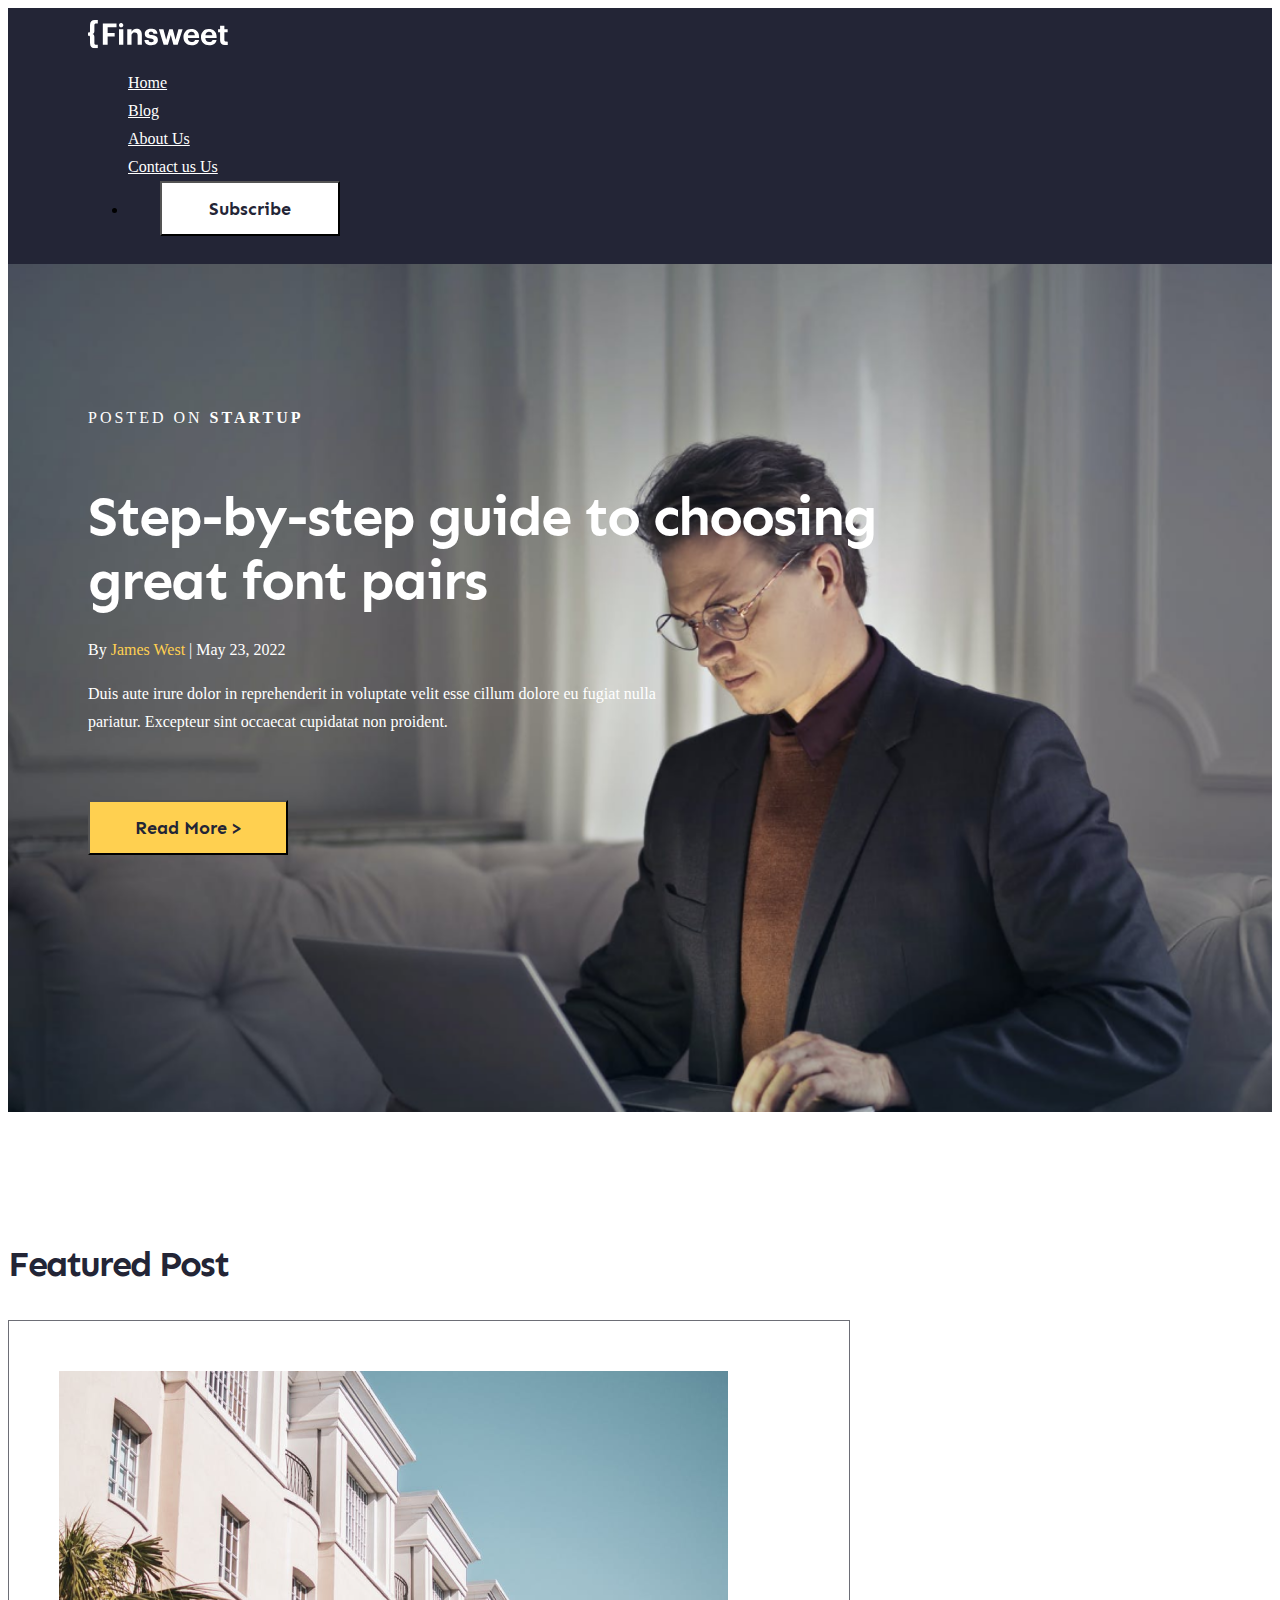
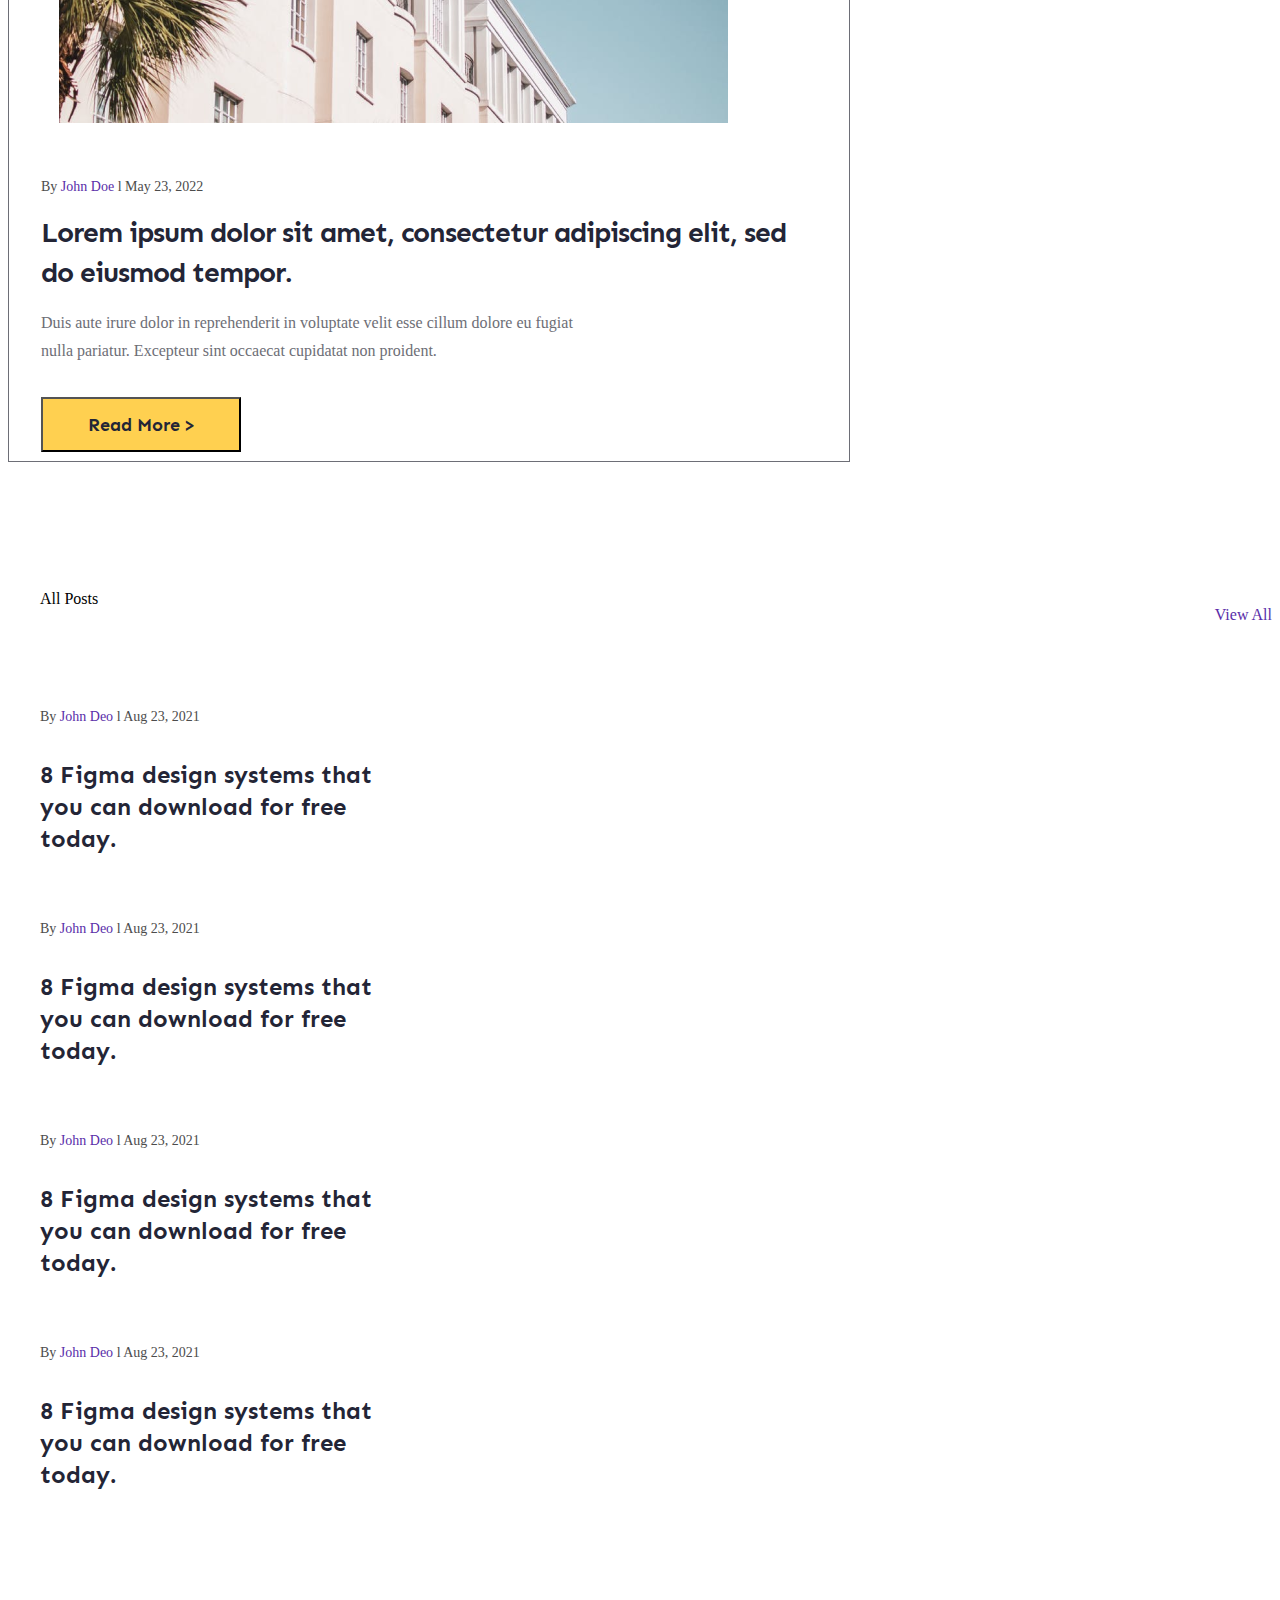
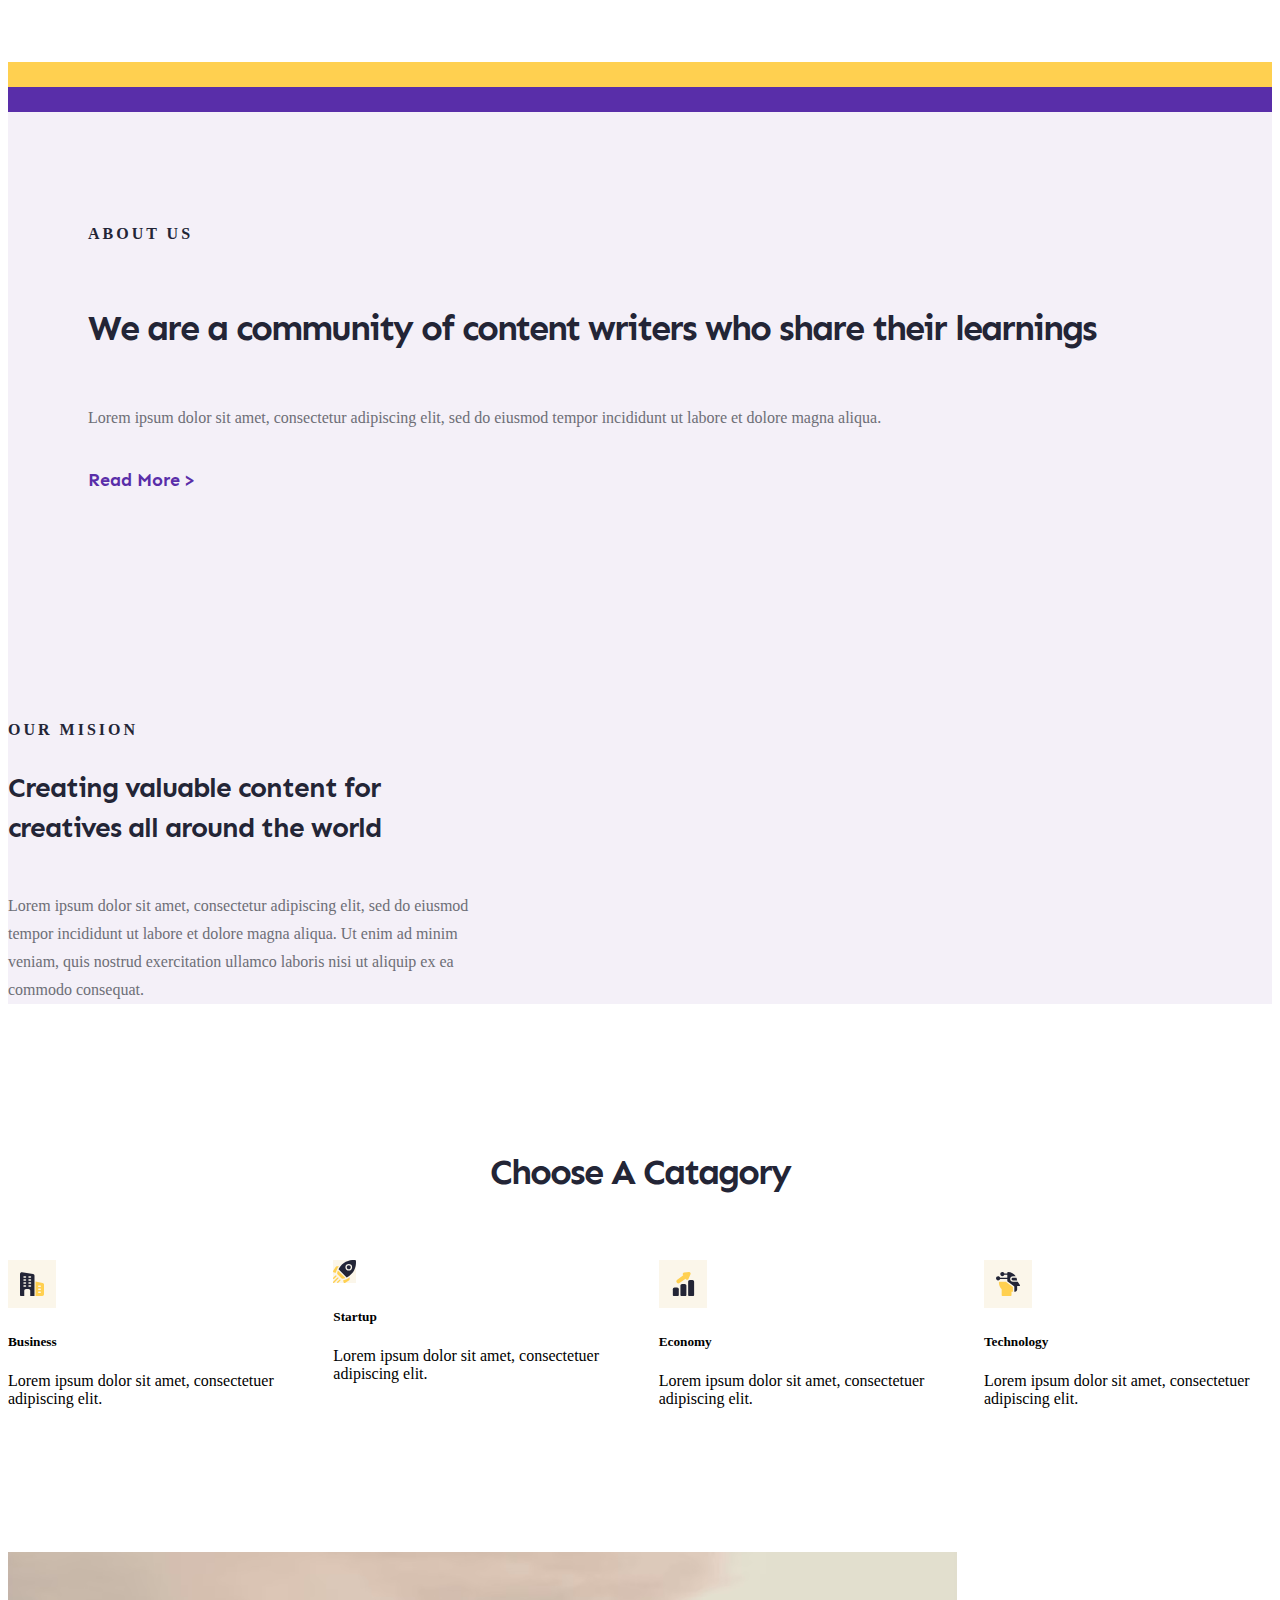
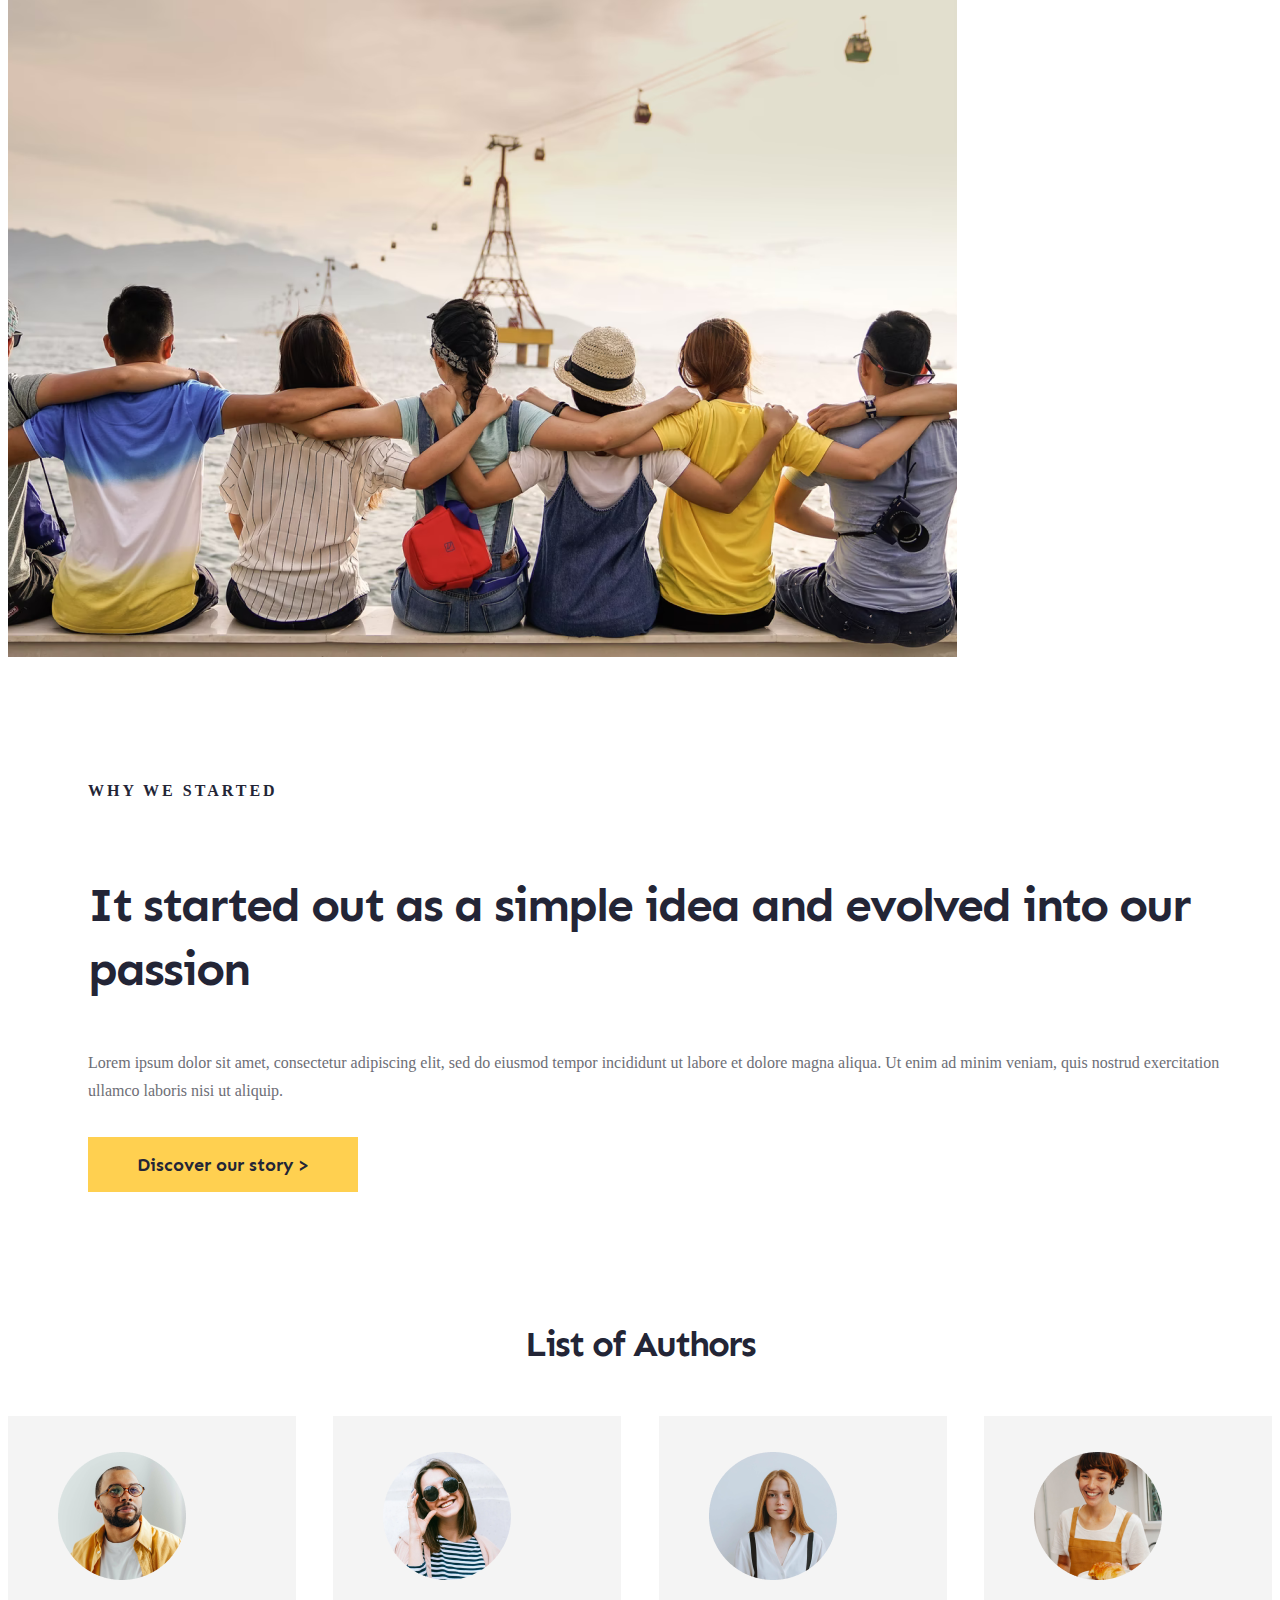
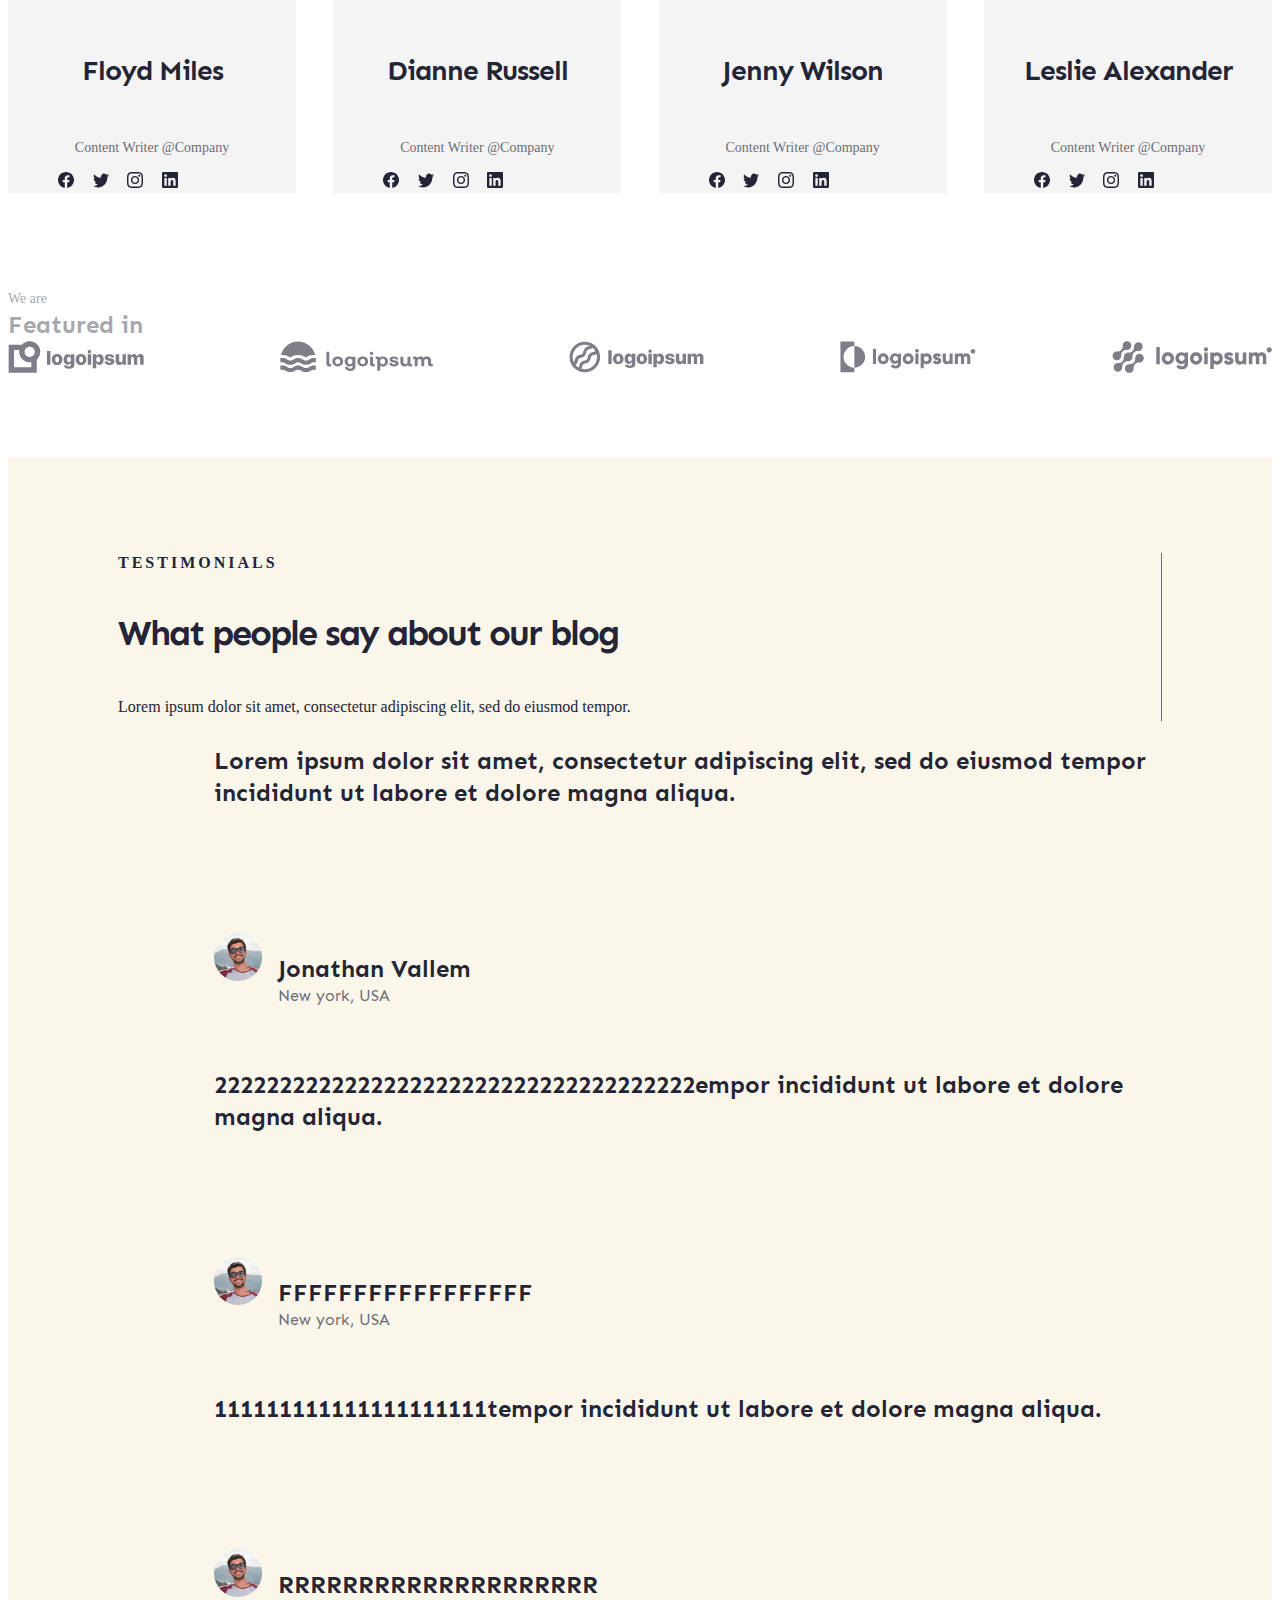
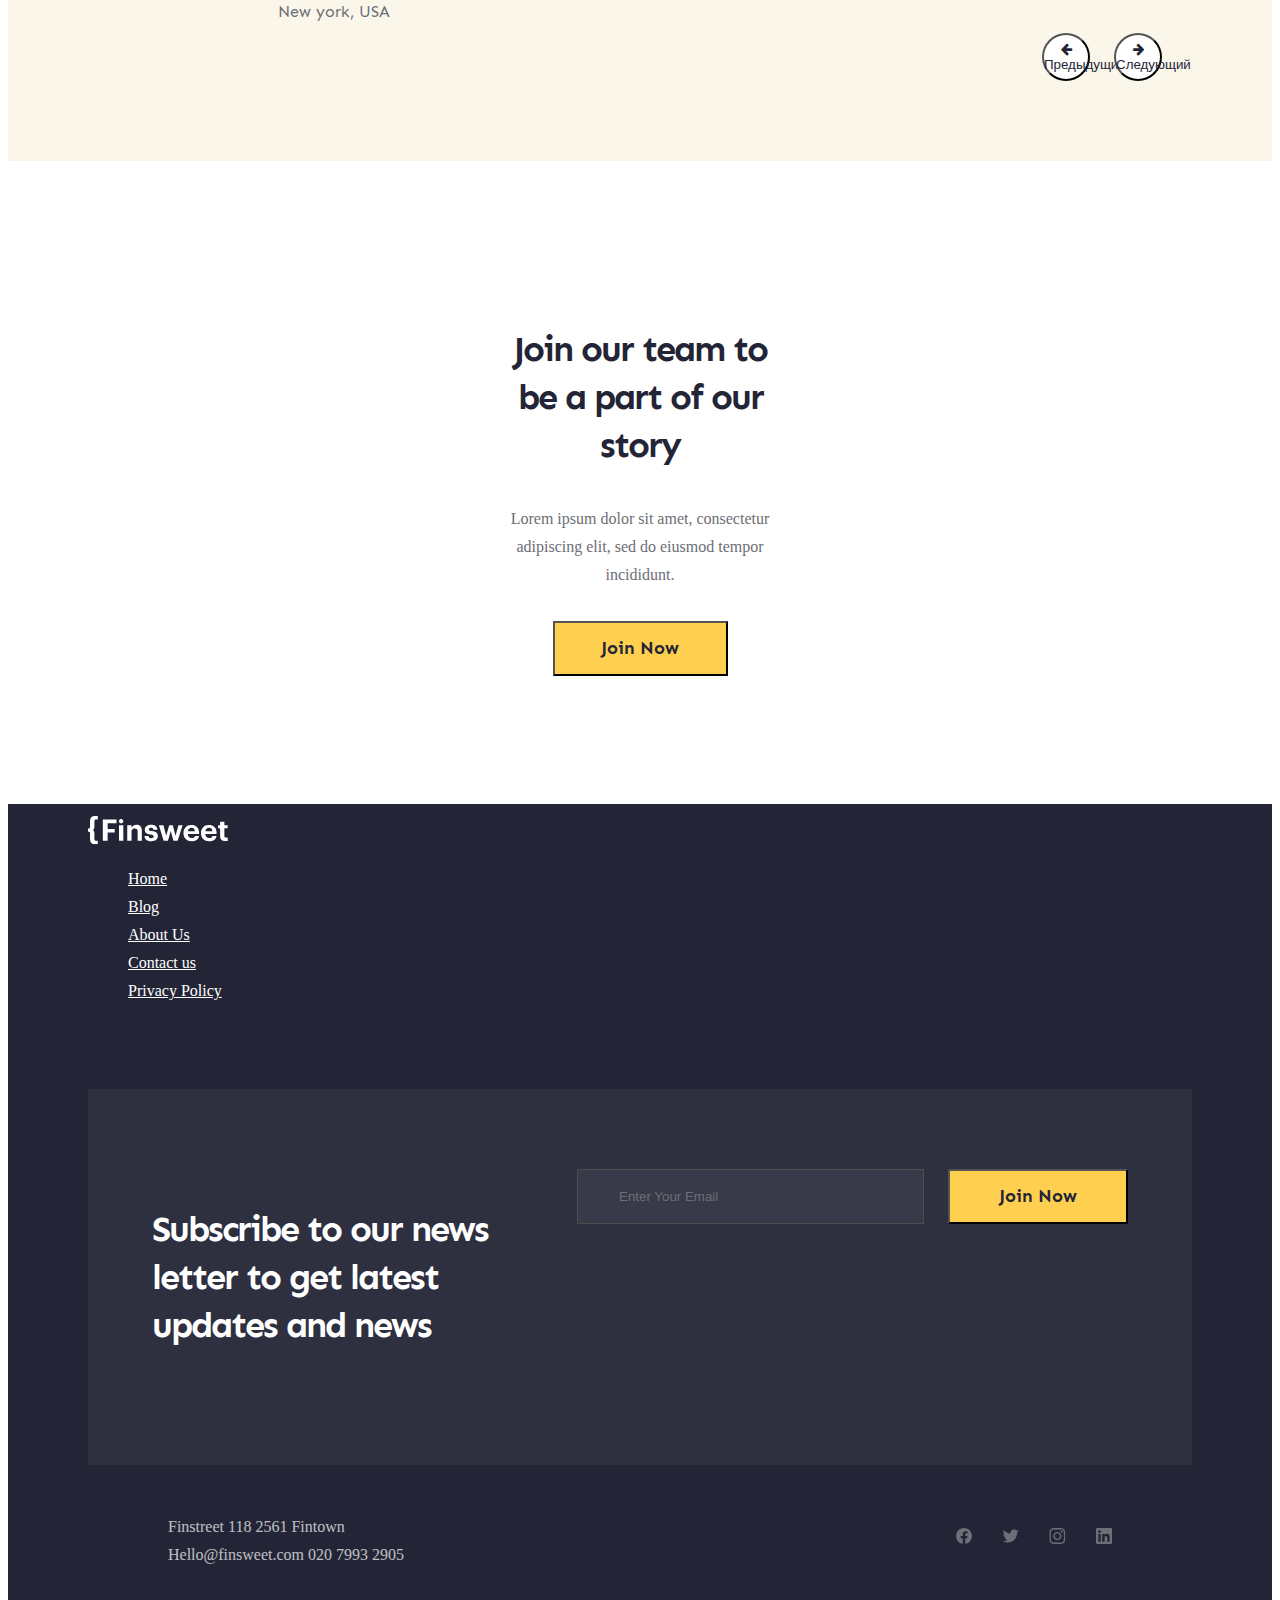
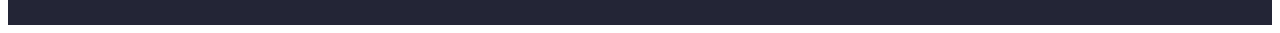
==== index.html @ 6fd72b65 "first git" ====
<!doctype html>
<html lang="ru">
  <head>
    <meta charset="utf-8">
    <meta name="viewport" content="width=device-width, initial-scale=1">
    <title>FinSweet</title>
    <link href="https://cdn.jsdelivr.net/npm/bootstrap@5.3.0-alpha3/dist/css/bootstrap.min.css" rel="stylesheet" integrity="sha384-KK94CHFLLe+nY2dmCWGMq91rCGa5gtU4mk92HdvYe+M/SXH301p5ILy+dN9+nJOZ" crossorigin="anonymous">
    <script src="https://cdn.jsdelivr.net/npm/bootstrap@5.3.0-alpha1/dist/js/bootstrap.bundle.min.js"></script>
    <link rel="stylesheet" href="style.css">
    <link rel="stylesheet" href="font-awesome-4.7.0/css/font-awesome.min.css">
  </head>


  <body>
    
      <nav class="navbar navbar-expand-lg bg-body-tertiary bg-dark navbar__wrapper" data-bs-theme="dark">
        <div class="container-fluid fluid__wrapper">
          <a class="navbar-brand" href="#"><img src="images/finsweetlogo.svg" alt="FinSweet"></a>
            <ul class="navbar-nav ms-auto mb-2 mb-lg-0">
              <li class="nav-item header__item">
                <a class="nav-link header__link" aria-current="page" href="#">Home</a>
              </li>
              <li class="nav-item header__item">
                <a class="nav-link header__link" href="#">Blog</a>
              </li>
              <li class="nav-item header__item">
                <a class="nav-link header__link" href="#">About Us</a>
              </li>
              <li class="nav-item header__item">
                <a class="nav-link header__link" href="#">Contact us Us</a>
              </li>
              <li class="nav-item">
                <button type="button" class="btn header__button">Subscribe</button>
              </li>
            </ul>
        </div>
      </nav>
      <div class="container-fluid header__post">
        <p class="header__post__line1">Posted on <span class="header__post__line1_span">startup</span></p>
        <p class="header__post__line2">Step-by-step guide to choosing great font pairs</p>
        <p class="header__post__line3">By <a href="#" class="header__post__line3_link">James West</a> |  May 23, 2022 </p>
        <p class="header__post__line4">Duis aute irure dolor in reprehenderit in voluptate velit esse cillum dolore eu fugiat nulla pariatur. Excepteur sint occaecat cupidatat non proident.</p>
        <button type="button" class="btn header__post__button">Read More ></button>
      </div>
    <div class="container main__wrapper">
        <div class="container-fluid main__wrapper">
          <div class="row">
            <div class="col-8">
              <p class="main__post__title">Featured Post</p>
              <div class="featured__post__wrapper">
                <div class="featured__post__img"><img src="images/white-concrete-building-1838640.png"></div>
                <p class="featured__post__line1">By <a href="#"class="featured__post__link">John Doe</a>   l   May 23, 2022</p>
                <p class="featured__post__line2">Lorem ipsum dolor sit amet, consectetur adipiscing elit, sed do eiusmod tempor.</p>
                <p class="featured__post__line3">Duis aute irure dolor in reprehenderit in voluptate velit esse cillum dolore eu fugiat nulla pariatur. Excepteur sint occaecat cupidatat non proident.</p>
                <button type="button" class="btn featured__post__button">Read More ></button>
              </div>
            </div>
            <div class="col-4">
              
              <div class="main__viewAll__wrapper">
                <div class="main__allPost">All Posts</div>
                <div class="main__viewAll"><a href="#" class="main__viewAll__link">View All</a></div>
              </div>
              <div class="main__allPost__wrapper">
                <div class="main__allPost__post1 linkBlock" onclick="location.href='#';">
                    <p class="main__post1__line1">By <a href="#" class="main__post1__link">John Deo</a>   l   Aug 23, 2021 </p>
                    <p class="main__post1__line2">8 Figma design systems that you can download for free today.</p>
                </div>
                <div class="main__allPost__post1 linkBlock" onclick="location.href='#';">
                    <p class="main__post1__line1">By <a href="#" class="main__post1__link">John Deo</a>   l   Aug 23, 2021 </p>
                    <p class="main__post1__line2">8 Figma design systems that you can download for free today.</p>
                </div>
                <div class="main__allPost__post1 linkBlock" onclick="location.href='#';">
                    <p class="main__post1__line1">By <a href="#" class="main__post1__link">John Deo</a>   l   Aug 23, 2021 </p>
                    <p class="main__post1__line2">8 Figma design systems that you can download for free today.</p>
                </div>
                <div class="linkblock" onclick="location.href='#';">
                  <div class="main__allPost__post1 linkBlock" onclick="location.href='#';">
                    <p class="main__post1__line1">By <a href="#" class="main__post1__link">John Deo</a>   l   Aug 23, 2021 </p>
                    <p class="main__post1__line2">8 Figma design systems that you can download for free today.</p>
                </div>
              </div>
            </div>
          </div>
        </div>
      

        <div class="row colorRow__wrapper">
          <div class="col-3 colorZone__white">
          </div>
          <div class="col-6 colorZone__yellow">
          </div>
          <div class="col-3 colorZone__purple">
          </div>
        </div>


        <div class="row ourCards__wrapper">
          <div class="col-6 aboutUs__card">
            <p class="aboutUs__card__line1">ABOUT US</p>
            <p class="aboutUs__card__line2">We are a community of content writers who share their learnings</p>
            <p class="aboutUs__card__line3">Lorem ipsum dolor sit amet, consectetur adipiscing elit, sed do eiusmod tempor incididunt ut labore et dolore magna aliqua.</p>
            <p class="aboutUs__card__line4"><a href="#" class="aboutUs__card__link">Read More ></a></p>
          </div>
          <div class="col-6 ourMission__card">
            <p class="ourMission__card__line1">Our mision</p>
            <p class="ourMission__card__line2">Creating valuable content for creatives all around the world</p>
            <p class="ourMission__card__line3">Lorem ipsum dolor sit amet, consectetur adipiscing elit, sed do eiusmod tempor incididunt ut labore et dolore magna aliqua. Ut enim ad minim veniam, quis nostrud exercitation ullamco laboris nisi ut aliquip ex ea commodo consequat.</p>
          </div>
        </div>
        <div class="catagory">Choose A Catagory</div>
        <div class="row cardRow__wrapper">
          <div class="card catagory__card__wrapper linkblock" onclick="location.href='#';" style="width: 18rem;">
            <div class="card-body">
              <p class="card-text"><img class="cardSvg" src="images/iconBusiness.svg" alt="Building"></p>
              <h5 class="card-title">Business</h5>
              <p class="card-text">Lorem ipsum dolor sit amet, consectetuer adipiscing elit.</p>
            </div>
          </div>
          <div class="card catagory__card__wrapper linkblock" onclick="location.href='#';" style="width: 18rem;">
            <div class="card-body">
              <p class="card-text"><img class="cardSvg RocketSvg" src="images/iconStartup.svg" alt="Rocket"></p>
              <h5 class="card-title">Startup</h5>
              <p class="card-text">Lorem ipsum dolor sit amet, consectetuer adipiscing elit.</p>
            </div>
          </div>
          <div class="card catagory__card__wrapper linkblock" onclick="location.href='#';" style="width: 18rem;">
            <div class="card-body">
              <p class="card-text"><img class="cardSvg" src="images/iconEconomy.svg" alt="Graph"></p>
              <h5 class="card-title">Economy</h5>
              <p class="card-text">Lorem ipsum dolor sit amet, consectetuer adipiscing elit.</p>
            </div>
          </div>
          <div class="card catagory__card__wrapper linkblock" onclick="location.href='#';" style="width: 18rem;">
            <div class="card-body">
              <p class="card-text"><img class="cardSvg" src="images/iconTechnology.svg" alt="Brain"></p>
              <h5 class="card-title">Technology</h5>
              <p class="card-text">Lorem ipsum dolor sit amet, consectetuer adipiscing elit.</p>
            </div>
          </div>
        </div>
        <div class="row whyWeStarted__wrapper">
          <div class="col-6">
            <img src="images/wwsbg.png" alt="background">
          </div>
          <div class="col-6 whyWeStarted">
            <p class="whyWeStarted__line1">Why we started </p>
            <p class="whyWeStarted__line2">It started out as a simple idea and evolved into our passion</p>
            <p class="whyWeStarted__line3">Lorem ipsum dolor sit amet, consectetur adipiscing elit, sed do eiusmod tempor incididunt ut labore et dolore magna aliqua. Ut enim ad minim veniam, quis nostrud exercitation ullamco laboris nisi ut aliquip.</p>
            <button type="button" class="btn whyWeStarted__button">Discover our story ></button>
          </div>
        </div>
        <div class="listOfAuthors">List of Authors</div>
        <div class="row cardRow__wrapper">
          <div class="card author__card__wrapper linkBlock" style="width: 18rem;">
            <div class="card-body">
              <p class="card-text"><img class="cardImage" src="images/man-in-yellow-button-up-shirt-wearing-black-framed-eyeglasses-7562313.png" alt="Author Photo"></p>
              <h5 class="card-title author__name">Floyd Miles</h5>
              <p class="card-text author__pos">Content Writer @Company</p>
              <div class="author__card__links">
                <a href="#" class="card__link__logo"><img src="images/facebook.svg" alt="Facebook"></a>
                <a href="#" class="card__link__logo"><img src="images/twitter.svg" alt="Twitter"></a>
                <a href="#" class="card__link__logo"><img src="images/inst.svg" alt="Instagram"></a>
                <a href="#" class="card__link__logo"><img src="images/linked.svg" alt="LinkedIn"></a>
              </div>
            </div>
          </div>
          <div class="card author__card__wrapper linkBlock" style="width: 18rem;">
            <div class="card-body">
              <p class="card-text"><img class="cardImage" src="images/woman-in-white-and-black-striped-shirt-wearing-black-sunglasses-3671083.png" alt="Author Photo"></p>
              <h5 class="card-title author__name">Dianne Russell</h5>
              <p class="card-text author__pos">Content Writer @Company</p>
              <div class="author__card__links">
                <a href="#" class="card__link__logo"><img src="images/facebook.svg" alt="Facebook"></a>
                <a href="#" class="card__link__logo"><img src="images/twitter.svg" alt="Twitter"></a>
                <a href="#" class="card__link__logo"><img src="images/inst.svg" alt="Instagram"></a>
                <a href="#" class="card__link__logo"><img src="images/linked.svg" alt="LinkedIn"></a>
              </div>
            </div>
          </div>
          <div class="card author__card__wrapper linkBlock" style="width: 18rem;">
            <div class="card-body">
              <p class="card-text"><img class="cardImage" src="images/fashion-woman-cute-shoes-5704849.png" alt="Author Photo"></p>
              <h5 class="card-title author__name">Jenny Wilson</h5>
              <p class="card-text author__pos">Content Writer @Company</p>
              <div class="author__card__links">
                <a href="#" class="card__link__logo"><img src="images/facebook.svg" alt="Facebook"></a>
                <a href="#" class="card__link__logo"><img src="images/twitter.svg" alt="Twitter"></a>
                <a href="#" class="card__link__logo"><img src="images/inst.svg" alt="Instagram"></a>
                <a href="#" class="card__link__logo"><img src="images/linked.svg" alt="LinkedIn"></a>
              </div>
            </div>
          </div>
          <div class="card author__card__wrapper linkBlock" style="width: 18rem;">
            <div class="card-body">
              <p class="card-text"><img class="cardImage" src="images/content-baker-with-delicious-puff-in-cafeteria-6205509.png" alt="Author Photo"></p>
              <h5 class="card-title author__name">Leslie Alexander</h5>
              <p class="card-text author__pos">Content Writer @Company</p>
              <div class="author__card__links">
                <a href="#" class="card__link__logo"><img src="images/facebook.svg" alt="Facebook"></a>
                <a href="#" class="card__link__logo"><img src="images/twitter.svg" alt="Twitter"></a>
                <a href="#" class="card__link__logo"><img src="images/inst.svg" alt="Instagram"></a>
                <a href="#" class="card__link__logo"><img src="images/linked.svg" alt="LinkedIn"></a>
              </div>
            </div>
          </div>
        </div>
        <div class="row featuredIn__wrapper">
          <div class="col-2 featuredIn__text">We are <br><span class="featuredIn__span">Featured in</span></div>
          <div class="col-10 featuredIn__logos">
            <a href="#"><img class="fI__logo" src="images/Logo 5.svg" alt="Logo"></a>
            <a href="#"><img class="fI__logo" src="images/Logo 4.svg" alt="Logo"></a>
            <a href="#"><img class="fI__logo" src="images/Logo 3.svg" alt="Logo"></a>
            <a href="#"><img class="fI__logo" src="images/Logo 2.svg" alt="Logo"></a>
            <a href="#"><img class="fI__logo" src="images/Logo 1.svg" alt="Logo"></a>
          </div>
        </div>
        <div class="row testimonials__wrapper">
          <div class="col-5 testimonials">
            <p class="testimonials__line1">TESTIMONIALs</p>
            <p class="testimonials__line2">What people say about our blog</p>
            <p class="testimonials__line3">Lorem ipsum dolor sit amet, consectetur adipiscing elit, sed do eiusmod tempor.</p>
          </div>
          <div class="col-7">
            <div id="carouselExample" class="carousel slide carousel-dark">
              <div class="carousel-inner">
                <div class="carousel-item active">
                  <div class="d-block w100 carousel__item1" width="800" height="500">
                    <p class="carousel__item1__line1">Lorem ipsum dolor sit amet, consectetur adipiscing elit, sed do eiusmod tempor incididunt ut labore et dolore magna aliqua.</p>
                    <div class="client__profile">
                      <img class="profile__picture" src="images/Profile picture.png" alt="ProfilePic">
                      <p class="client__name">Jonathan Vallem<br><span class="client__name__span">New york, USA</span></p>
                    </div>
                  </div>
                </div>
                <div class="carousel-item">
                  <div class="d-block w100 carousel__item1" width="800" height="500">
                    <p class="carousel__item1__line1">2222222222222222222222222222222222222empor incididunt ut labore et dolore magna aliqua.</p>
                    <div class="client__profile">
                      <img class="profile__picture" src="images/Profile picture.png" alt="ProfilePic">
                      <p class="client__name">FFFFFFFFFFFFFFFFF<br><span class="client__name__span">New york, USA</span></p>
                    </div>
                  </div>
                </div>
                <div class="carousel-item">
                  <div class="d-block w100 carousel__item1" width="800" height="500">
                    <p class="carousel__item1__line1">111111111111111111111tempor incididunt ut labore et dolore magna aliqua.</p>
                    <div class="client__profile">
                      <img class="profile__picture" src="images/Profile picture.png" alt="ProfilePic">
                      <p class="client__name">RRRRRRRRRRRRRRRRRRRR<br><span class="client__name__span">New york, USA</span></p>
                    </div>
                  </div>
                </div>
              </div>
              <div class="carousel__button__wrapper">
                <button class="carousel-control-prev button__prev" type="button" data-bs-target="#carouselExample" data-bs-slide="prev">
                  <span class="" aria-hidden="true"><i class="fa fa-arrow-left arrow__left" aria-hidden="true"></i></span>
                  <span class="visually-hidden">Предыдущий</span>
                </button>
                <button class="carousel-control-next button__next" type="button" data-bs-target="#carouselExample" data-bs-slide="next">
                  <span class="" aria-hidden="true"><i class="fa fa-arrow-right arrow__right" aria-hidden="true"></i></span>
                  <span class="visually-hidden">Следующий</span>
                </button>
              </div>
            </div>
          </div>
        </div>
        <div class="row">
          <div class="col joinUs__wrapper">
            <p class="joinUs__line1">Join our team to be a part of our story</p>
            <p class="joinUs__line2">Lorem ipsum dolor sit amet, consectetur adipiscing elit, sed do eiusmod tempor incididunt.</p>
            <button type="button" class="btn joinus__button">Join Now</button>
          </div>
        </div>
        

      </div>
    </div>
      <nav class="navbar navbar-expand-lg bg-body-tertiary bg-dark navbar__wrapper" data-bs-theme="dark">
        <div class="container-fluid fluid__wrapper">
          <a class="navbar-brand" href="#"><img src="images/finsweetlogo.svg" alt="FinSweet"></a>
            <ul class="navbar-nav ms-auto mb-2 mb-lg-0">
              <li class="nav-item header__item">
                <a class="nav-link header__link" aria-current="page" href="#">Home</a>
              </li>
              <li class="nav-item header__item">
                <a class="nav-link header__link" href="#">Blog</a>
              </li>
              <li class="nav-item header__item">
                <a class="nav-link header__link" href="#">About Us</a>
              </li>
              <li class="nav-item header__item">
                <a class="nav-link header__link" href="#">Contact us</a>
              </li>
              <li class="nav-item header__item">
                <a class="nav-link header__link" href="#">Privacy Policy</a>
              </li>
            </ul>
        </div>
      </nav>
      <div class="container-fluid fluid__wrapper footer__fluid__wrapper">
        <div class="form__wrapper">
          <p class="form__text">Subscribe to our news letter to get latest updates and news</p>
          <form>
            <div class="mb-3 form___input__wrapper">
              <input type="email" class="form-control form__style" id="exampleInputEmail1"aria-describedby="emailHelp" placeholder="Enter Your Email">
              <button type="button" class="btn input__subscribe__button">Join Now</button>
            </div>
          </form>
        </div>
        <div class="footer__requisites">
          <a href="#" class="footer__link"><p class="footer__requisites__text">Finstreet 118 2561 Fintown<br> Hello@finsweet.com  020 7993 2905</p></a>
          <div class="footer__svg__links">
            <a href="#"><img src="images/fbft.svg" alt="Facebook" class="svg__footer__svg__link"></a>
            <a href="#"><img src="images/twitft.svg" alt="Twitter" class="svg__footer__svg__link"></a>
            <a href="#"><img src="images/instft.svg" alt="Instagram" class="svg__footer__svg__link"></a>
            <a href="#"><img src="images/linkedft.svg" alt="LinkedIn" class="svg__footer__svg__link"></a>
          </div>

        </div>
      </div>

      
  </body>

</html>
---- style.css ----
/* sen-regular - latin */
@font-face {
    font-display: swap; /* Check https://developer.mozilla.org/en-US/docs/Web/CSS/@font-face/font-display for other options. */
    font-family: 'Sen';
    font-style: normal;
    font-weight: 400;
    src: url('../fonts/sen-v7-latin-regular.eot'); /* IE9 Compat Modes */
    src: url('../fonts/sen-v7-latin-regular.eot?#iefix') format('embedded-opentype'), /* IE6-IE8 */
         url('../fonts/sen-v7-latin-regular.woff2') format('woff2'), /* Super Modern Browsers */
         url('../fonts/sen-v7-latin-regular.woff') format('woff'), /* Modern Browsers */
         url('../fonts/sen-v7-latin-regular.ttf') format('truetype'), /* Safari, Android, iOS */
         url('../fonts/sen-v7-latin-regular.svg#Sen') format('svg'); /* Legacy iOS */
  }
  /* sen-700 - latin */
  @font-face {
    font-display: swap; /* Check https://developer.mozilla.org/en-US/docs/Web/CSS/@font-face/font-display for other options. */
    font-family: 'Sen';
    font-style: normal;
    font-weight: 700;
    src: url('../fonts/sen-v7-latin-700.eot'); /* IE9 Compat Modes */
    src: url('../fonts/sen-v7-latin-700.eot?#iefix') format('embedded-opentype'), /* IE6-IE8 */
         url('../fonts/sen-v7-latin-700.woff2') format('woff2'), /* Super Modern Browsers */
         url('../fonts/sen-v7-latin-700.woff') format('woff'), /* Modern Browsers */
         url('../fonts/sen-v7-latin-700.ttf') format('truetype'), /* Safari, Android, iOS */
         url('../fonts/sen-v7-latin-700.svg#Sen') format('svg'); /* Legacy iOS */
  }
  /* sen-800 - latin */
  @font-face {
    font-display: swap; /* Check https://developer.mozilla.org/en-US/docs/Web/CSS/@font-face/font-display for other options. */
    font-family: 'Sen';
    font-style: normal;
    font-weight: 800;
    src: url('../fonts/sen-v7-latin-800.eot'); /* IE9 Compat Modes */
    src: url('../fonts/sen-v7-latin-800.eot?#iefix') format('embedded-opentype'), /* IE6-IE8 */
         url('../fonts/sen-v7-latin-800.woff2') format('woff2'), /* Super Modern Browsers */
         url('../fonts/sen-v7-latin-800.woff') format('woff'), /* Modern Browsers */
         url('../fonts/sen-v7-latin-800.ttf') format('truetype'), /* Safari, Android, iOS */
         url('../fonts/sen-v7-latin-800.svg#Sen') format('svg'); /* Legacy iOS */
  }

.navbar__wrapper {
     padding: 0;
     margin: 0;
}

.fluid__wrapper{
     padding-left: 80px;
     padding-right: 80px;
     padding-top: 12px;
     padding-bottom: 12px;
     background: #232536;
}

.header__link{
     /* font-family: 'Inter'; */
     font-style: normal;
     font-weight: 400;
     font-size: 16px;
     line-height: 28px;
     color: #FFFFFF;
}
.header__link:hover{
     color: #FFD050;
     transition: .3s;
}
.header__button{
     width: 180px;
     height: 55px;
     background: #FFFFFF;
     color: #232536;
     font-family: 'Sen';
     font-style: normal;
     font-weight: 700;
     font-size: 18px;
     line-height: 24px;
     border-radius: 0;
     margin-left: 32px;
}
.header__button:hover{
     background: #FFD050;
     transition-duration: .3s;
}
.header__item{
     display: flex;
     align-items: center;
     margin-right: 24px;
}
.header__post{
     background: url(images/headerbg.png);
     height: 720px;
     background-size: cover;
     padding-top: 128px;
     padding-left: 80px;
}
.header__post__line1{
     /* font-family: 'Inter'; */
     font-style: normal;
     font-weight: 500;
     font-size: 16px;
     line-height: 20px;
     letter-spacing: 3px;
     text-transform: uppercase;
     color: #FFFFFF;
     margin-bottom: 24px;
}
.header__post__line1_span{
     font-weight: bold;
}
.header__post__line2{
     font-family: 'Sen';
     font-style: normal;
     font-weight: 700;
     font-size: 56px;
     line-height: 64px;
     letter-spacing: -2px;
     color: #FFFFFF;
     max-width: 800px;
     margin-bottom: 24px;
}
.header__post__line3{
     /* font-family: 'Inter'; */
     font-style: normal;
     font-weight: 400;
     font-size: 16px;
     line-height: 28px;
     color: #FFFFFF;
     margin-bottom: 16px;
}
.header__post__line3_link{
     text-decoration: none;
     color: #FFD050;
}
.header__post__line3_link:hover{
     color: #232536;
}
.header__post__line4{
     /* font-family: 'Inter'; */
     font-style: normal;
     font-weight: 400;
     font-size: 16px;
     line-height: 28px;
     color: #FFFFFF;
     max-width: 600px;
     margin-bottom: 64px;
}
.header__post__button{
     width: 200px;
     height: 55px;
     background: #FFD050;
     color: #232536;
     font-family: 'Sen';
     font-style: normal;
     font-weight: 700;
     font-size: 18px;
     line-height: 24px;
     border-radius: 0;
     margin-left: 0;
}
.header__post__button:hover{
     background: #EDC14A;
     transition-duration: .3s;
}
.main__wrapper{
     padding: 0;
}
.main__post__title{
     margin-top: 128px;
     font-family: 'Sen';
     font-style: normal;
     font-weight: 700;
     font-size: 36px;
     line-height: 48px;
     letter-spacing: -2px;
     color: #232536;
     margin-bottom: 32px;

}
.featured__post__wrapper{
     width: 840px;
     height: 740px;
     border: 1px solid #6D6E76;
}
.featured__post__img{
     width: 840px;
     margin: 50px;
     object-fit: cover
     
}
.featured__post__line1{
     /* font-family: 'Inter'; */
     font-style: normal;
     font-weight: 500;
     font-size: 14px;
     line-height: 20px;
     color: #4C4C4C;
     margin-left: 32px;
}
.featured__post__link{
     color: #592EA9;
     text-decoration: none;
}
.featured__post__line2{
     font-family: 'Sen';
     font-style: normal;
     font-weight: 700;
     font-size: 28px;
     line-height: 40px;
     letter-spacing: -1px;
     color: #232536;
     margin: 16px 32px 16px 32px
}
.featured__post__line3{
     font-family: 'Inter';
     font-style: normal;
     font-weight: 400;
     font-size: 16px;
     line-height: 28px;
     color: #6D6E76;
     width: 550px;
     margin: 16px 150px 32px 32px
}
.featured__post__button{
     width: 200px;
     height: 55px;
     background: #FFD050;
     color: #232536;
     font-family: 'Sen';
     font-style: normal;
     font-weight: 700;
     font-size: 18px;
     line-height: 24px;
     border-radius: 0;
     margin-left: 32px;
}
.featured__post__button:hover{
     background: #EDC14A;
     transition-duration: .3s;
}
.main__viewAll__wrapper{
     display: flex;
     justify-content: space-between;
     
}
.main__allpost{
     font-family: 'Sen';
     font-style: normal;
     font-weight: 700;
     font-size: 36px;
     line-height: 48px;
     letter-spacing: -2px;
     color: #232536;
}
.main__viewAll{
     text-align: center;
     margin-top: 11px;
}
.main__viewAll__link{
     /* font-family: 'Inter'; */
     font-style: normal;
     font-weight: 400;
     font-size: 16px;
     line-height: 28px;
     color: #592EA9;
     text-decoration: none;

}
.main__viewAll__wrapper{
     margin-top: 32px;
     margin-left: 32px;
     /* margin-right: 80px; */
     margin-top: 128px;
}
.main__allPost__wrapper{
     padding-right: 80px;
     padding-top: 32px;
}
.main__allPost__post1{
     padding-top: 32px;
     width: 440px;
     height: 180px;
}
.main__post1__line1{
     /* font-family: 'Inter'; */
     font-style: normal;
     font-weight: 500;
     font-size: 14px;
     line-height: 20px;
     color: #4C4C4C;
     padding-left: 32px;
     padding-bottom: 8px;
     margin-bottom: 0;
}
.main__post1__link{
     color: #592EA9;
     text-decoration: none;
}
.main__post1__line2{
     font-family: 'Sen';
     font-style: normal;
     font-weight: 700;
     font-size: 24px;
     line-height: 32px;
     color: #232536;
     padding-left: 32px;
     width: 370px;
     margin-bottom: 0;

}
.main__allPost__post1:hover{
     cursor: pointer;
     background: #FFF5D8;
     border: 1px solid #999;
     transition-duration: .3s;
     
}
.colorRow__wrapper{
     margin: 0;
     padding-top: 128px;
}
.colorZone__wrapper{
     height: 25px;
     padding: 0;
     padding-top: 128px;
}
.colorZone__white{
     height: 25px;
}
.colorZone__yellow{
     height: 25px;
     background: #FFD050;
}
.colorZone__purple{
     height: 25px;
     background: #592EA9;

}
.ourCards__wrapper{
     background: #F4F0F8;
     margin: 0;
}
.aboutUs__card{
     padding-top: 96px;
     padding-left: 80px;
}
.aboutUs__card__line1{
     /* font-family: 'Inter'; */
     font-style: normal;
     font-weight: 600;
     font-size: 16px;
     line-height: 20px;
     letter-spacing: 3px;
     text-transform: uppercase;
     color: #232536;
     padding-bottom: 24px;
}
.aboutUs__card__line2{
     font-family: 'Sen';
     font-style: normal;
     font-weight: 700;
     font-size: 36px;
     line-height: 48px;
     letter-spacing: -2px;
     color: #232536;
     padding-bottom: 16px;
}
.aboutUs__card__line3{
     /* font-family: 'Inter'; */
     font-style: normal;
     font-weight: 400;
     font-size: 16px;
     line-height: 28px;
     color: #6D6E76;
     padding-bottom: 16px;

}
.aboutUs__card__line4{
     padding-bottom: 96px;
}
.aboutUs__card__link{
     text-decoration: none;
     font-family: 'Sen';
     font-style: normal;
     font-weight: 700;
     font-size: 18px;
     line-height: 32px;
     color: #592EA9;
}
.ourMission__card{
     padding-top: 96px;
}
.ourMission__card__line1{
     /* font-family: 'Inter'; */
     font-style: normal;
     font-weight: 600;
     font-size: 16px;
     line-height: 20px;
     letter-spacing: 3px;
     text-transform: uppercase;
     color: #232536;
}
.ourMission__card__line2{
     font-family: 'Sen';
     font-style: normal;
     font-weight: 700;
     font-size: 28px;
     line-height: 40px;
     letter-spacing: -1px;
     color: #232536;
     max-width: 480px;
     padding-bottom: 16px;
}
.ourMission__card__line3{
     font-family: 'Inter';
     font-style: normal;
     font-weight: 400;
     font-size: 16px;
     line-height: 28px;
     color: #6D6E76;
     max-width: 500px;
}
.card__wrapper{
     border-radius: 0;
     padding: 0;
     padding-left: 20px;
}
.cardRow__wrapper{
     margin: 0;
     display: flex;
     justify-content: space-between;

}
.catagory{
     text-align: center;
     font-family: 'Sen';
     font-style: normal;
     font-weight: 700;
     font-size: 36px;
     line-height: 48px;
     letter-spacing: -2px;
     color: #232536;
     padding-top: 128px;
     padding-bottom: 48px;
}
.linkBlock{
     cursor: pointer;
}
.catagory__card__wrapper:hover{
     background: #FFD050;
     transition-duration: .3s;
}
.cardSvg{
     align-items: center;
     background: #FBF6EA;
}
/* .RocketSvg{
     width: 48px;
     height: 48px;
} */
.whyWeStarted__wrapper{
     margin-top: 128px;
     padding: 0;
}
.whyWeStarted{
     background: white;
     margin-top: 120px;
}
.whyWeStarted__line1{
     /* font-family: 'Inter'; */
     font-style: normal;
     font-weight: 600;
     font-size: 16px;
     line-height: 20px;
     letter-spacing: 3px;
     text-transform: uppercase;
     color: #232536;
     padding-bottom: 24px;
     margin-left: 80px;
     margin-top: 80px;
     margin-bottom: 0;

}
.whyWeStarted__line2{
     font-family: 'Sen';
     font-style: normal;
     font-weight: 700;
     font-size: 48px;
     line-height: 64px;
     letter-spacing: -2px;
     color: #232536;
     margin-left: 80px;
}
.whyWeStarted__line3{
     /* font-family: 'Inter'; */
     font-style: normal;
     font-weight: 400;
     font-size: 16px;
     line-height: 28px;
     color: #6D6E76;
     padding-bottom: 32px;
     margin-bottom: 0;
     margin-left: 80px;
}
.whyWeStarted__button{
     width: 270px;
     height: 55px;
     background: #FFD050;
     color: #232536;
     font-family: 'Sen';
     font-style: normal;
     font-weight: 700;
     font-size: 18px;
     line-height: 24px;
     border-radius: 0;
     margin-left: 80px;
     padding: 0;
     border: none;
}
.whyWeStarted__button:hover{
     background: #EDC14A;
     transition-duration: .3s;
}
.author__card__wrapper{
     border-radius: 0;
     background: #F4F4F4;
     border: none;
}
.author__card__wrapper:hover{
     background: #FBF6EA;
}
.listOfAuthors{
     font-family: 'Sen';
     font-style: normal;
     font-weight: 700;
     font-size: 36px;
     line-height: 48px;
     letter-spacing: -2px;
     color: #232536;
     text-align: center;
     margin-top: 128px;
     margin-bottom: 48px;
}
.cardImage{
     padding: 20px 50px 20px 50px;

}
.author__name{
     font-family: 'Sen';
     font-style: normal;
     font-weight: 700;
     font-size: 28px;
     line-height: 40px;
     letter-spacing: -1px;
     color: #232536;
     text-align: center;
}
.author__pos{
     /* font-family: 'Inter'; */
     font-style: normal;
     font-weight: 400;
     font-size: 14px;
     line-height: 20px;
     text-align: center;
     color: #6D6E76;
}
.author__card__links{
     margin-left: 50px;
     margin-right: 50px;
     width: 120px;
     display: flex;
     justify-content: space-between;
}
.featuredIn__wrapper{
     padding-top: 96px;
}
.featuredIn__logos{
     display: flex;
     justify-content: space-between;
     align-items: center;
}
.featuredIn__text{
     /* font-family: 'Inter'; */
     font-style: normal;
     font-weight: 400;
     font-size: 14px;
     line-height: 20px;
     color: #6D6E76;
     opacity: 0.6;
}
.featuredIn__span{
     font-family: 'Sen';
     font-style: normal;
     font-weight: 700;
     font-size: 24px;
     line-height: 32px;
     color: #6D6E76;
}
.fI__logo{
     opacity: 0.6;
}
.testimonials__wrapper{
     padding: 80px 110px 80px 110px;
     margin-top: 80px;
     background: #FBF6EA;
     
}
.testimonials{
     padding-right: 80px;
     border-right: 1px solid #6D6E76;
}
.testimonials__line1{
     /* font-family: 'Inter'; */
     font-style: normal;
     font-weight: 600;
     font-size: 16px;
     line-height: 20px;
     letter-spacing: 3px;
     text-transform: uppercase;
     color: #232536;
}
.testimonials__line2{
     font-family: 'Sen';
     font-style: normal;
     font-weight: 700;
     font-size: 36px;
     line-height: 48px;
     letter-spacing: -2px;
     color: #232536;
}
.testimonials__line3{
     /* font-family: 'Inter'; */
     font-style: normal;
     font-weight: 400;
     font-size: 16px;
     line-height: 28px;
     color: #232536;
}

.carousel__item1{
     background: #FBF6EA;
     height: 300px;
}
.carousel__item1__line1{
     /* padding-top: 80px; */
     padding-left: 96px;
     font-family: 'Sen';
     font-style: normal;
     font-weight: 700;
     font-size: 24px;
     line-height: 32px;
     color: #232536;
     padding-bottom: 100px;
     /* max-height: ; */
}
.client__profile{
     display: flex;
     /* justify-content: space-between; */
     /* max-width: 260px; */
}
.profile__picture{
     padding-left: 96px;
     height: 48px;
}
.client__name{
     margin-left: 16px;
     font-family: 'Sen';
     font-style: normal;
     font-weight: 700;
     font-size: 24px;
     line-height: 24px;
     color: #232536;
     margin-bottom: 0;
     /* padding-top: 50px; */
}
.client__name__span{
     /* font-family: 'Inter'; */
     font-style: normal;
     font-weight: 400;
     font-size: 16px;
     line-height: 28px;
     color: #6D6E76;

}
.carousel__button__wrapper{
     display: flex;
     justify-content: flex-end;
}
.button__prev{
     position: relative;
     margin: 0;
     padding: 0;
     width: 48px;
     height: 48px;
     border-radius: 48px;
     background: #FFFFFF;
     margin-right: 24px;
     color: #232536;
}
.button__next{
     position: relative;
     margin: 0;
     padding: 0;
     width: 48px;
     height: 48px;
     border-radius: 48px;
     background: #FFFFFF;
     color: #232536;
}

.button__next:hover{
     color: #F4F4F4;
     background: #232536;
     transform: scale(1.2);
     transition-duration: .3s;
}
.button__prev:hover{
     color: #F4F4F4;
     background: #232536;
     transform: scale(1.2);
     transition-duration: .3s;
}
.carousel__button__wrapper{
     margin-top: -60px;
}
.joinUs__wrapper{
     padding: 128px 500px 128px 500px;
     text-align: center;
}
.joinUs__line1{
     font-family: 'Sen';
     font-style: normal;
     font-weight: 700;
     font-size: 36px;
     line-height: 48px;
     text-align: center;
     letter-spacing: -2px;
     color: #232536;
     max-width: 420px;
     /* padding-bottom: 16px; */
}
.joinUs__line2{
     font-family: 'Inter';
     font-style: normal;
     font-weight: 400;
     font-size: 16px;
     line-height: 28px;
     text-align: center;
     color: #6D6E76;
     max-width: 420px;
     margin-bottom: 32px;
}
.joinus__button{
     background: #FFD050;
     width: 175px;
     height: 55px;
     font-family: 'Sen';
     font-style: normal;
     font-weight: 700;
     font-size: 18px;
     line-height: 24px;
     color: #232536;
     border-radius: 0;
}
.footer{
     background: #232536;
     padding: 0;
}
.footer__menu__wrapper{
     display: flex;
}
.ul__flex__wrapper{
     display: flex;
}
.form__wrapper{
     color: white;
     display: flex;
     padding: 80px 64px 80px 64px;
     background: rgb(255, 255, 255, 0.05);
     
}
.form___input__wrapper{
     display: flex;
}
.form__text{
     font-family: 'Sen';
     font-style: normal;
     font-weight: 700;
     font-size: 36px;
     line-height: 48px;
     display: flex;
     align-items: center;
     letter-spacing: -2px;
     color: #FFFFFF;
     max-width: 560px;
     margin-right: 64px;
}
.input__subscribe__button{
     background: #FFD050;
     border-radius: 0;
     width: 180px;
     height: 55px;
     font-family: 'Sen';
     font-style: normal;
     font-weight: 700;
     font-size: 18px;
     line-height: 24px;
     color: #232536;
}
.input__subscribe__button:hover{
     background: #EDC14A;
     color: #232536;
     transition-duration: .3s;
}
.form__style{
     border: 1px solid #4C4C4C;
     background: rgb(255, 255, 255, 0.05);
     border-radius: 0;
     margin-right: 24px;
     padding: 0;
     padding-left: 25px;
     width: 320px;
}
.form__style:active{
     background: rgb(255, 255, 255, 0.05);
}
.form__style:focus{
     border: none;
     background: rgb(255, 255, 255, 0.05);
}     
.form___input__wrapper ::placeholder{
     padding-left: 16px;
     color: #6D6E76;
}
.footer__requisites{
     padding: 48px 80px 56px 80px;
     display: flex;
     justify-content: space-between;
}
.footer__requisites__text{
     /* font-family: 'Inter'; */
     font-style: normal;
     font-weight: 400;
     font-size: 16px;
     line-height: 28px;
     color: #FFFFFF;
     opacity: 0.7;
     padding: 0;
     margin: 0;

}
.svg__footer__svg__link{
     margin-left: 26px;
}
.svg__footer__svg__link:hover{
     transform: scale(1.2);
     transition-duration: .3s;
     
}
.footer__svg__links{
     align-items: center;
     padding-top: 15px;
}
.footer__fluid__wrapper{
     padding-bottom: 0;
     padding-top: 56px;
}
.footer__link{
     text-decoration: none;
}
.footer__link:hover{
     transform: scale(1.2);
     transition-duration: .3s;
}
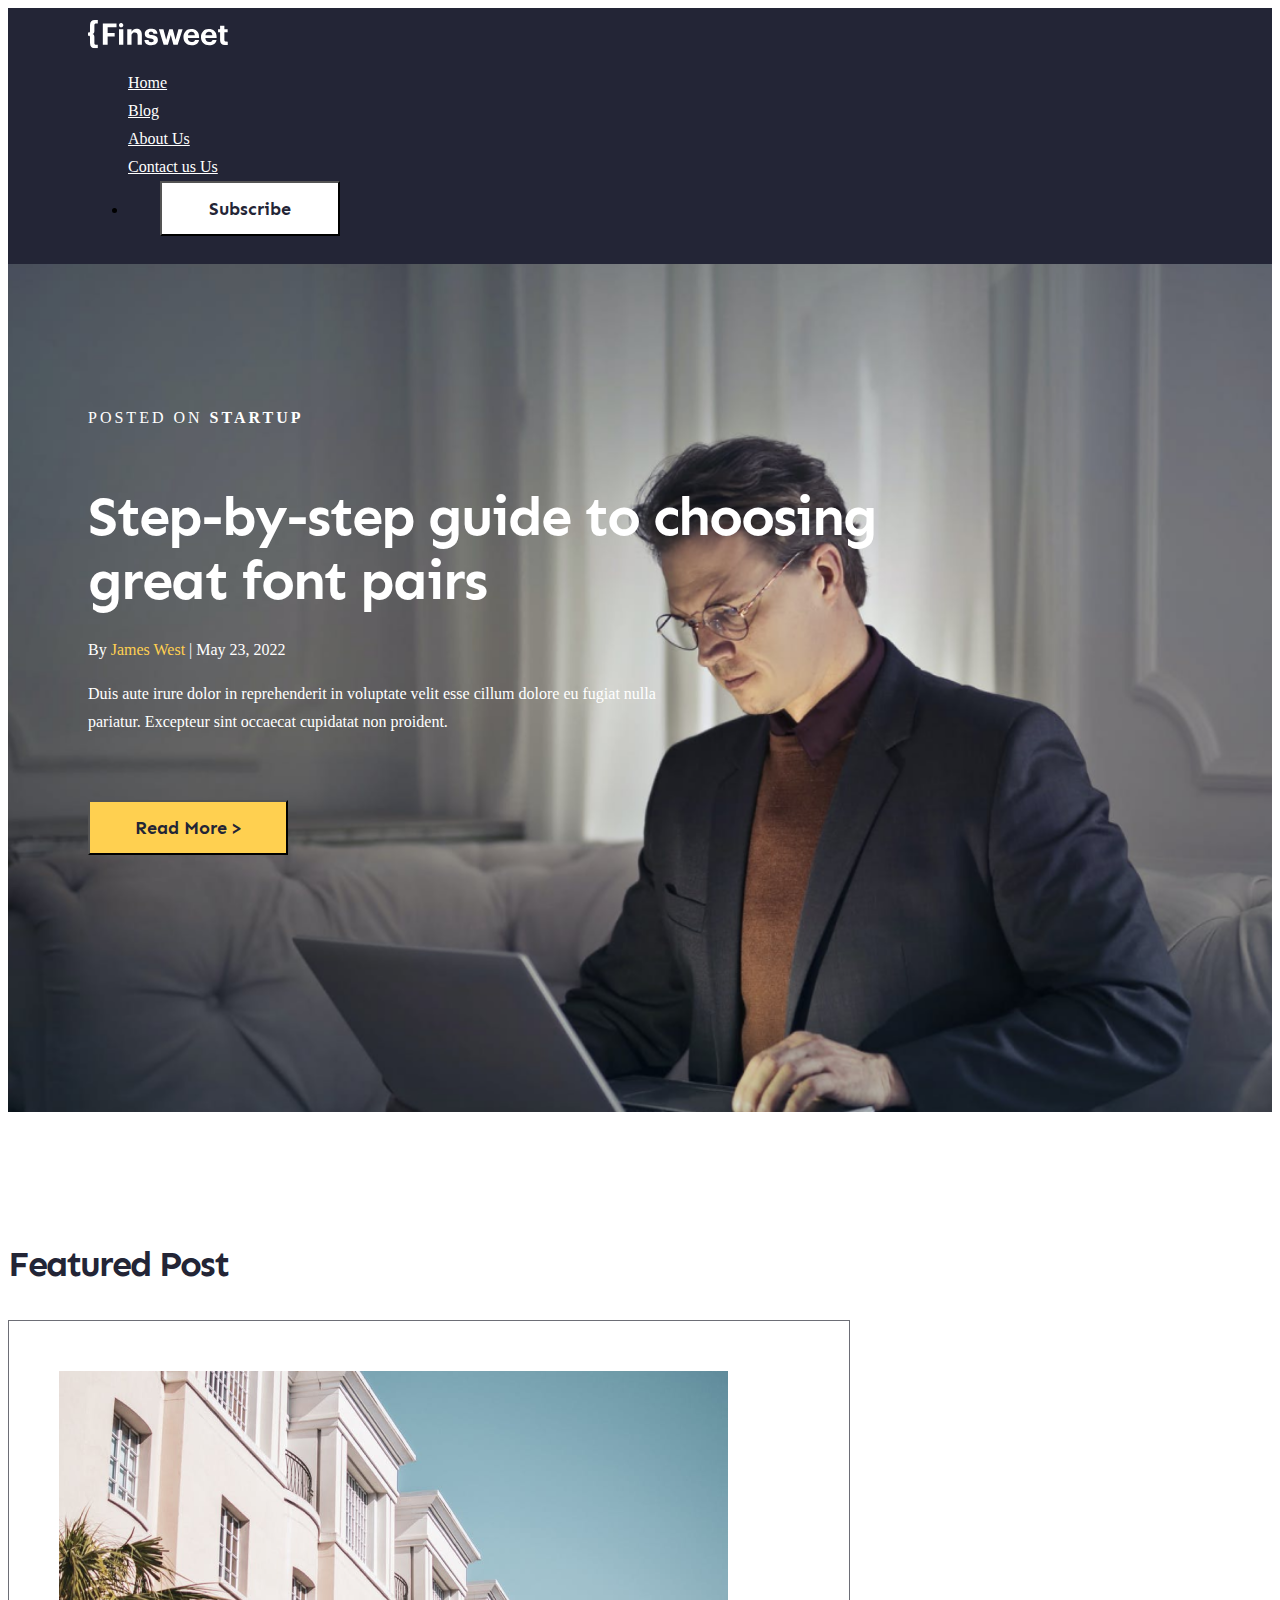
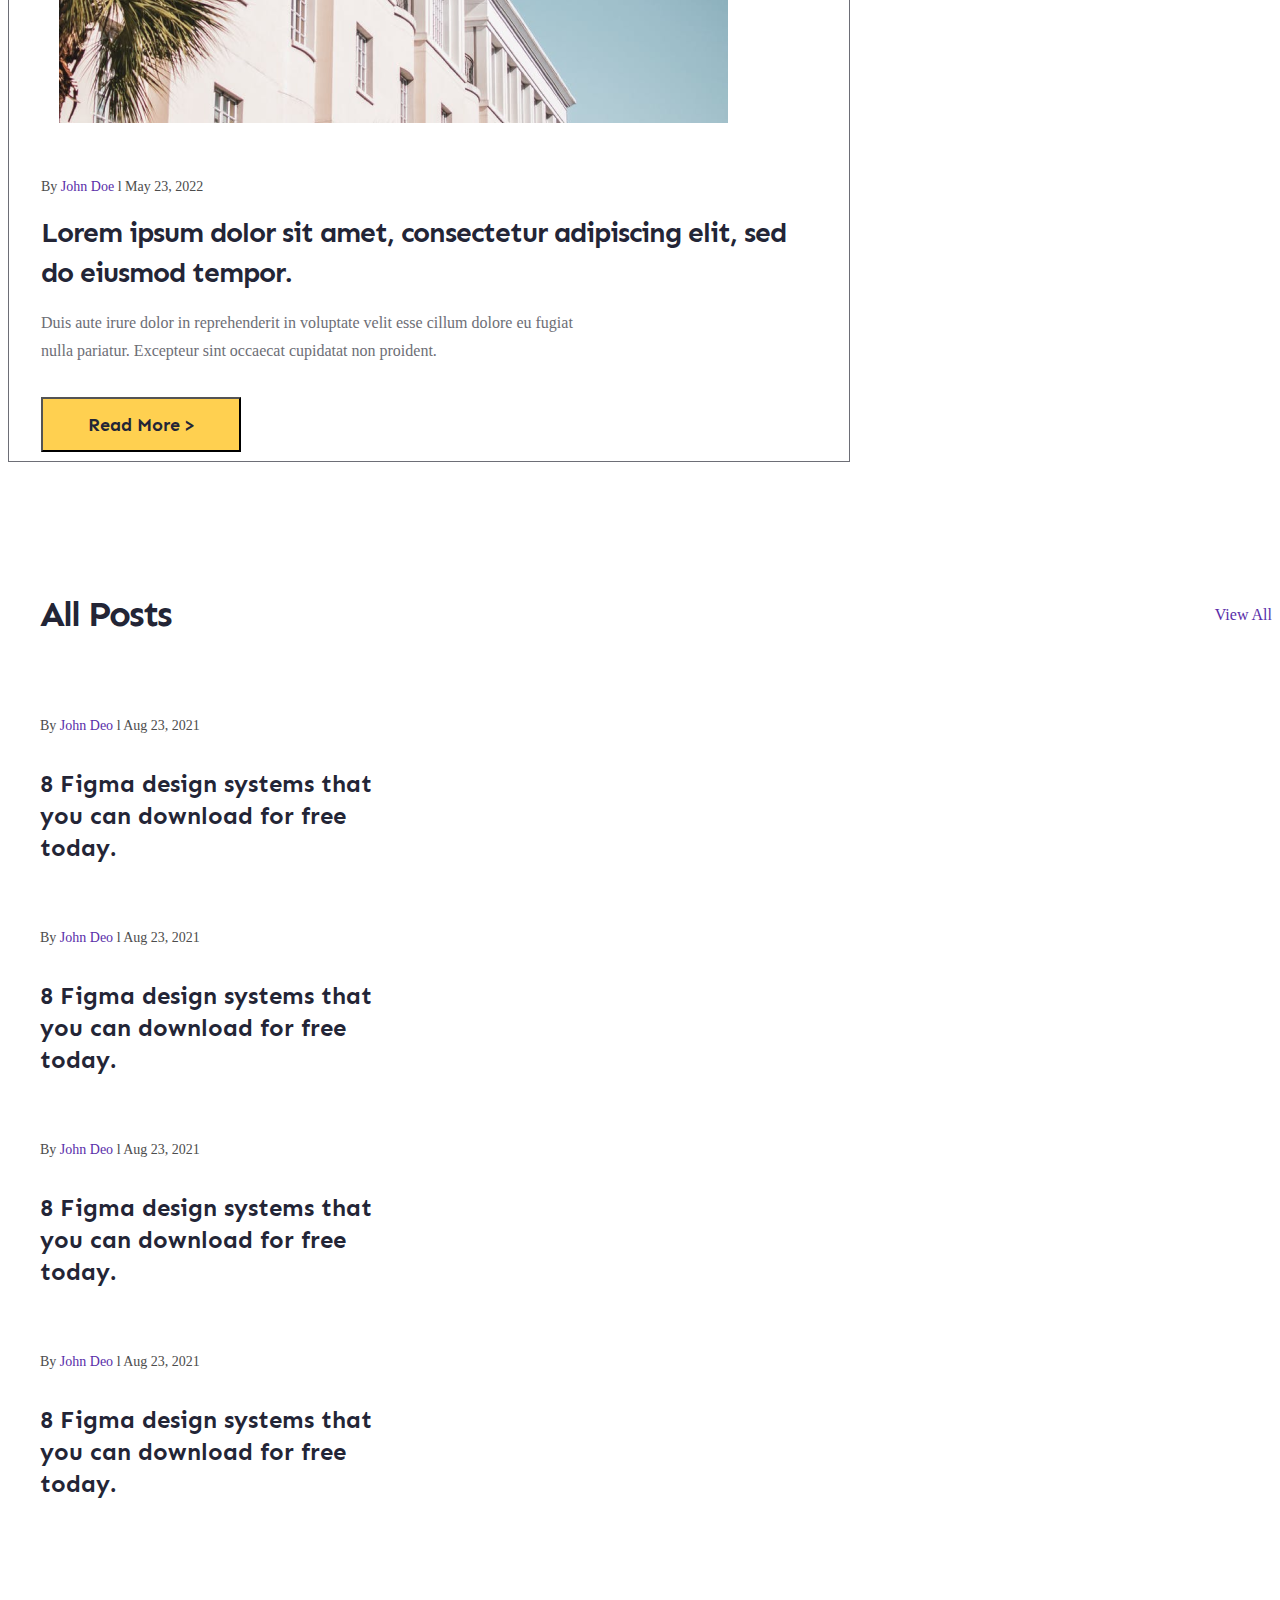
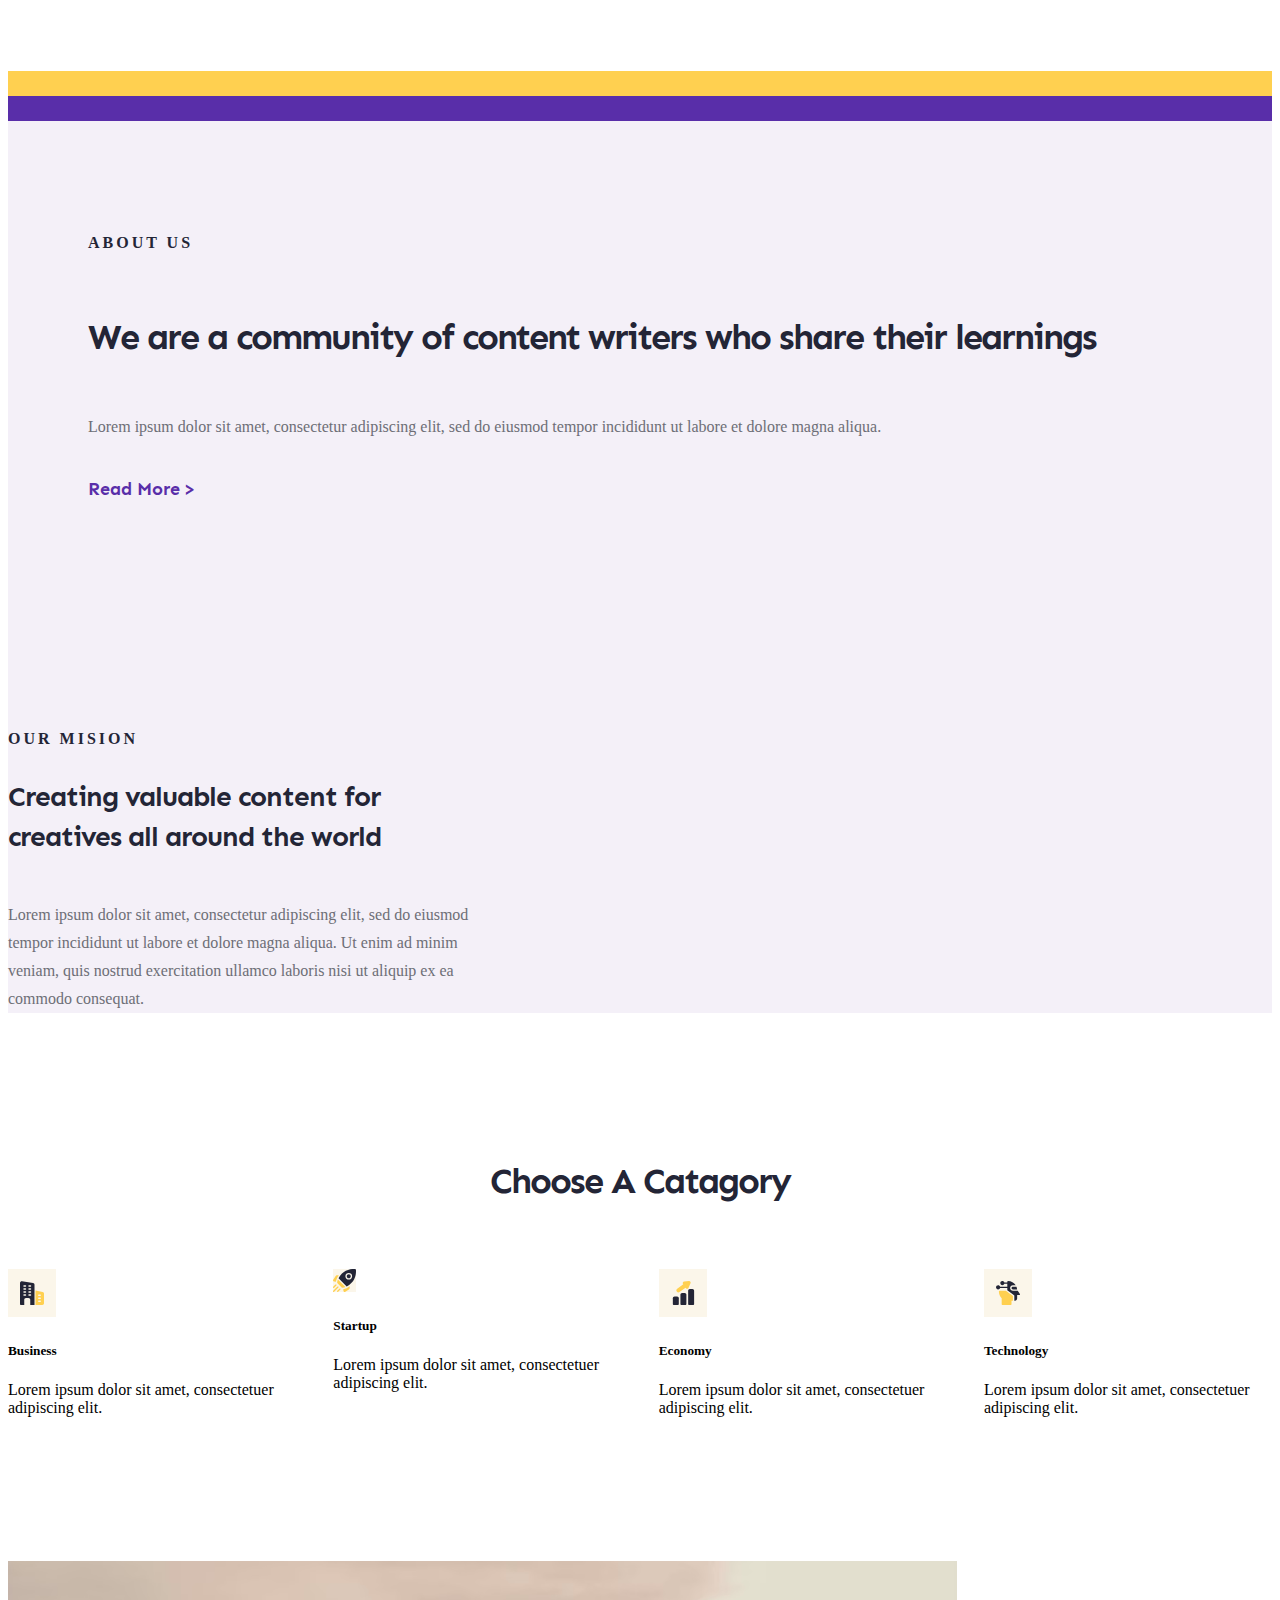
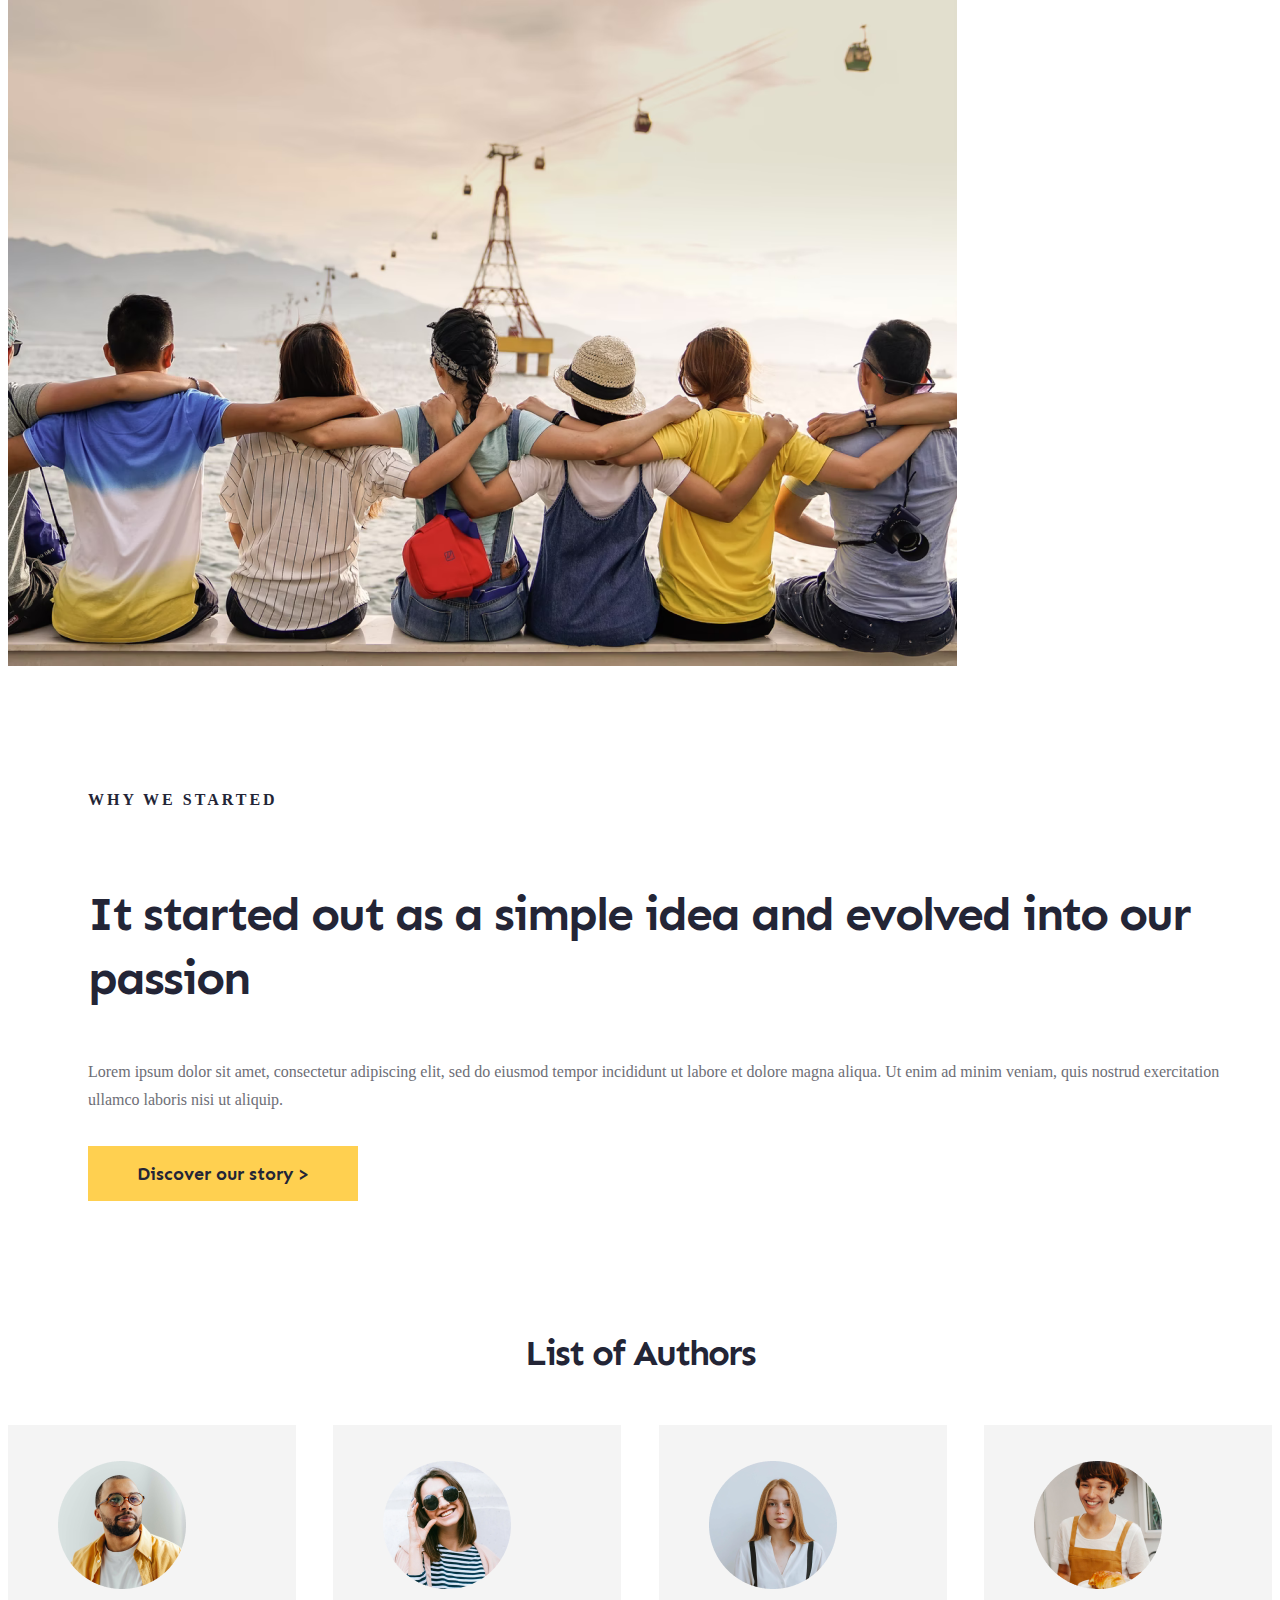
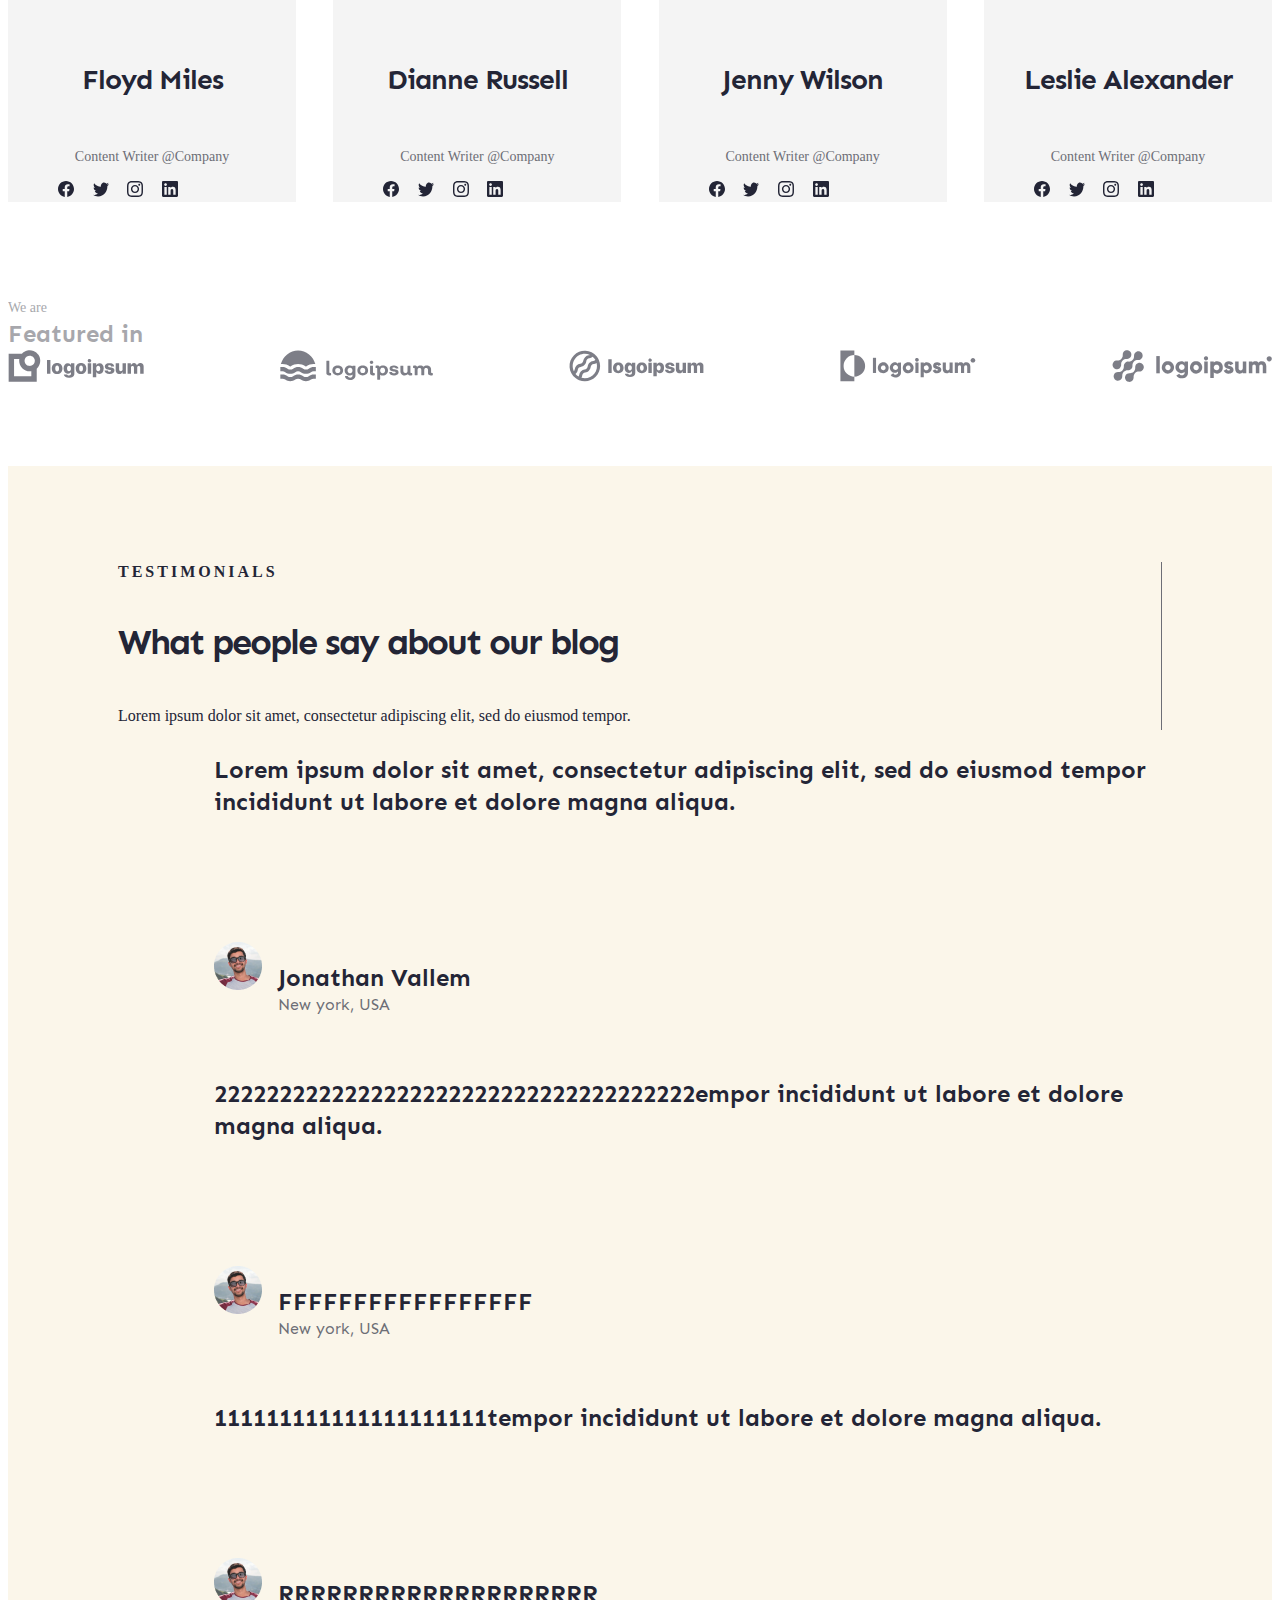
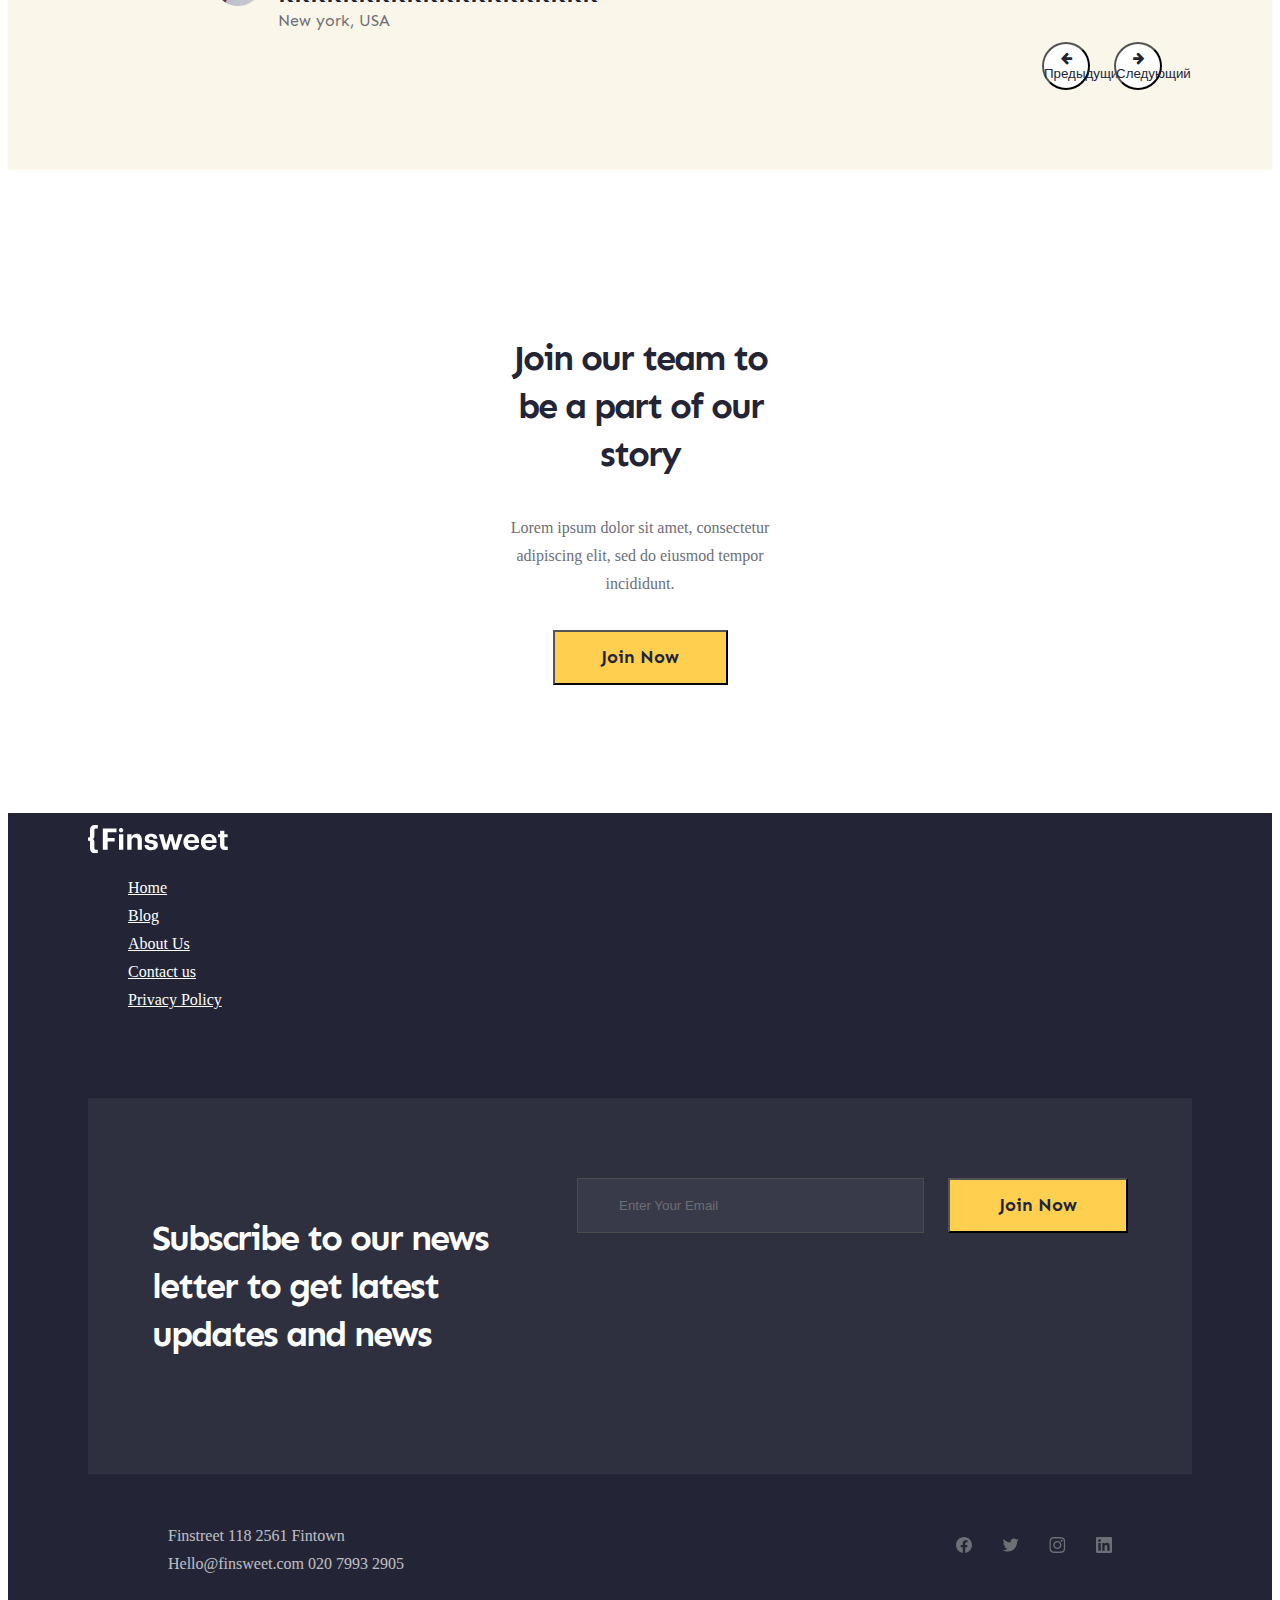
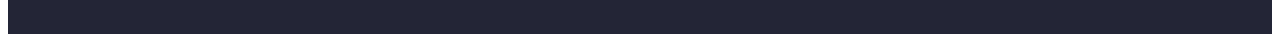
==== commit 3a7fc878: "second page done" ====
--- a/index.html
+++ b/index.html
@@ -110,28 +110,28 @@
         </div>
         <div class="catagory">Choose A Catagory</div>
         <div class="row cardRow__wrapper">
-          <div class="card catagory__card__wrapper linkblock" onclick="location.href='#';" style="width: 18rem;">
+          <div class="card catagory__card__wrapper linkBlock" onclick="location.href='#';" style="width: 18rem;">
             <div class="card-body">
               <p class="card-text"><img class="cardSvg" src="images/iconBusiness.svg" alt="Building"></p>
               <h5 class="card-title">Business</h5>
               <p class="card-text">Lorem ipsum dolor sit amet, consectetuer adipiscing elit.</p>
             </div>
           </div>
-          <div class="card catagory__card__wrapper linkblock" onclick="location.href='#';" style="width: 18rem;">
+          <div class="card catagory__card__wrapper linkBlock" onclick="location.href='#';" style="width: 18rem;">
             <div class="card-body">
               <p class="card-text"><img class="cardSvg RocketSvg" src="images/iconStartup.svg" alt="Rocket"></p>
               <h5 class="card-title">Startup</h5>
               <p class="card-text">Lorem ipsum dolor sit amet, consectetuer adipiscing elit.</p>
             </div>
           </div>
-          <div class="card catagory__card__wrapper linkblock" onclick="location.href='#';" style="width: 18rem;">
+          <div class="card catagory__card__wrapper linkBlock" onclick="location.href='#';" style="width: 18rem;">
             <div class="card-body">
               <p class="card-text"><img class="cardSvg" src="images/iconEconomy.svg" alt="Graph"></p>
               <h5 class="card-title">Economy</h5>
               <p class="card-text">Lorem ipsum dolor sit amet, consectetuer adipiscing elit.</p>
             </div>
           </div>
-          <div class="card catagory__card__wrapper linkblock" onclick="location.href='#';" style="width: 18rem;">
+          <div class="card catagory__card__wrapper linkBlock" onclick="location.href='#';" style="width: 18rem;">
             <div class="card-body">
               <p class="card-text"><img class="cardSvg" src="images/iconTechnology.svg" alt="Brain"></p>
               <h5 class="card-title">Technology</h5>
--- a/style.css
+++ b/style.css
@@ -241,7 +241,7 @@
      justify-content: space-between;
      
 }
-.main__allpost{
+.main__allPost{
      font-family: 'Sen';
      font-style: normal;
      font-weight: 700;
@@ -724,6 +724,7 @@
 .joinUs__wrapper{
      padding: 128px 500px 128px 500px;
      text-align: center;
+     text-align: center;
 }
 .joinUs__line1{
      font-family: 'Sen';
